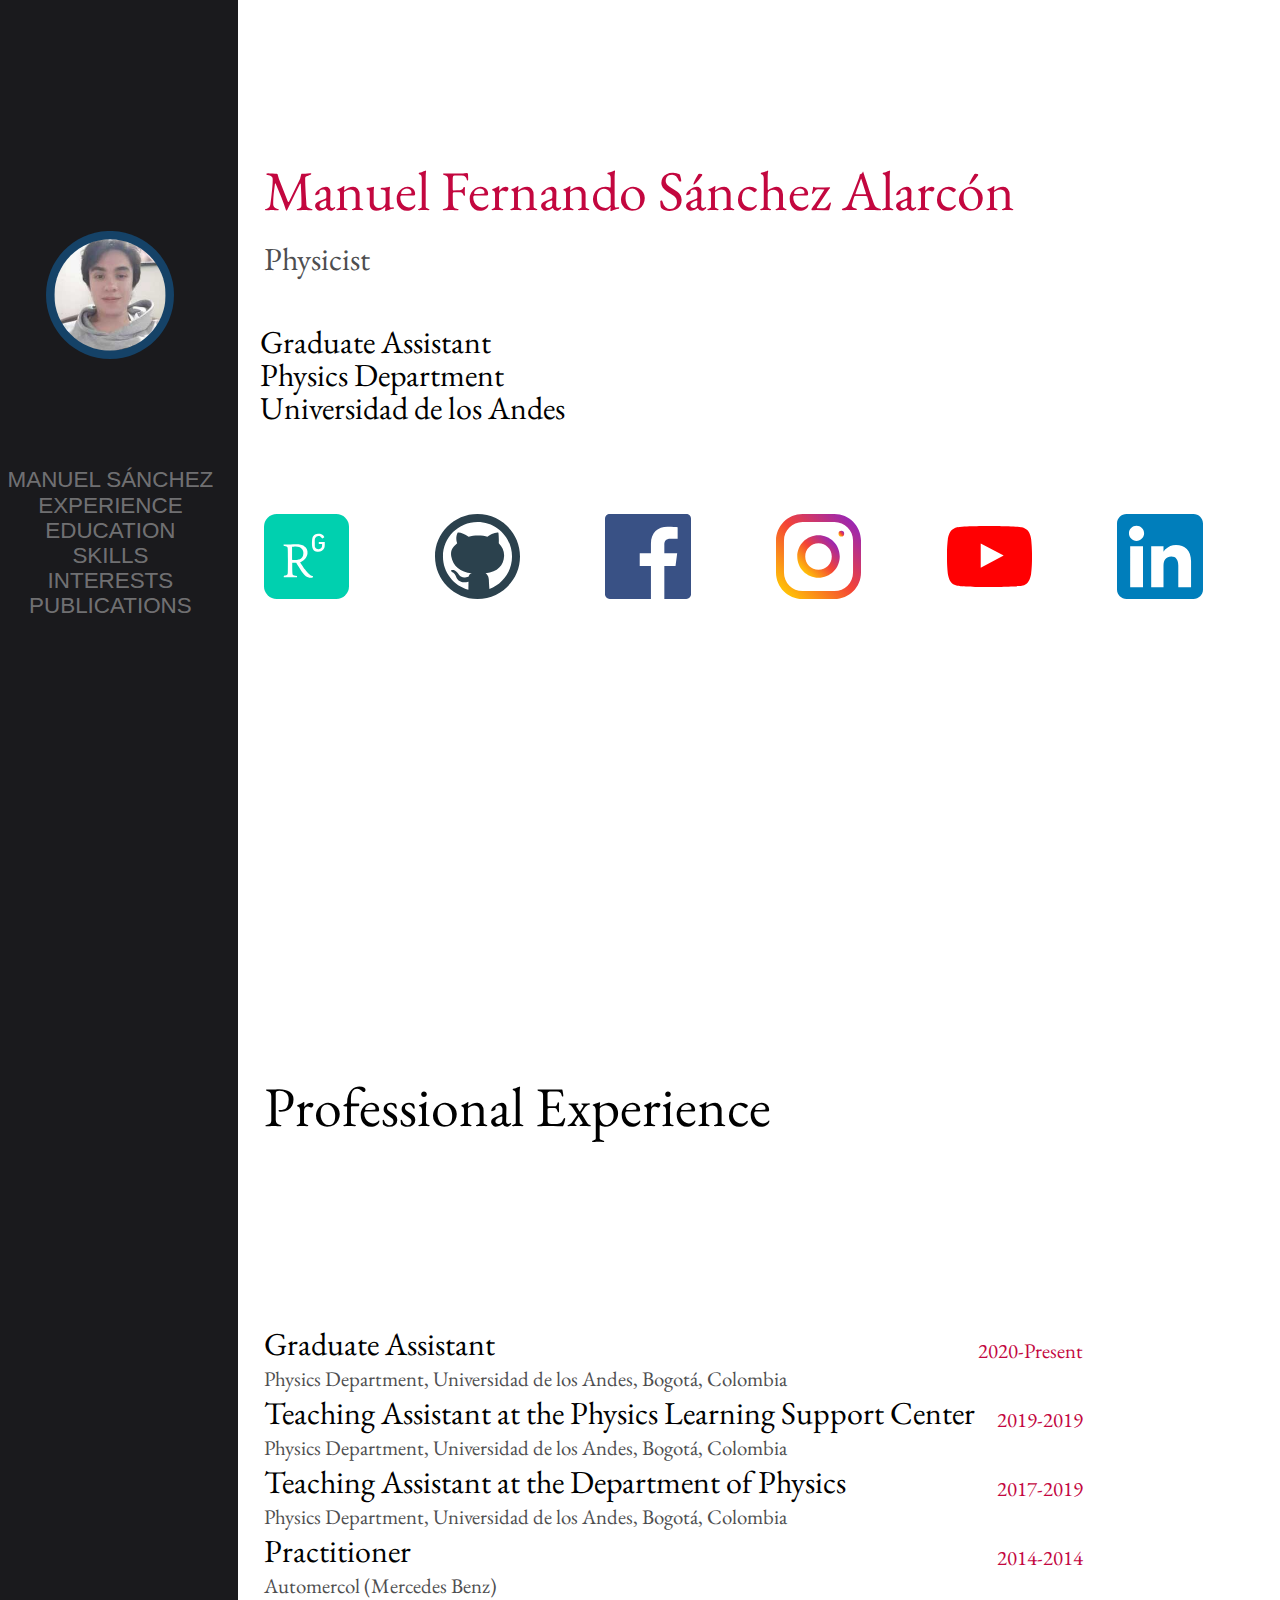
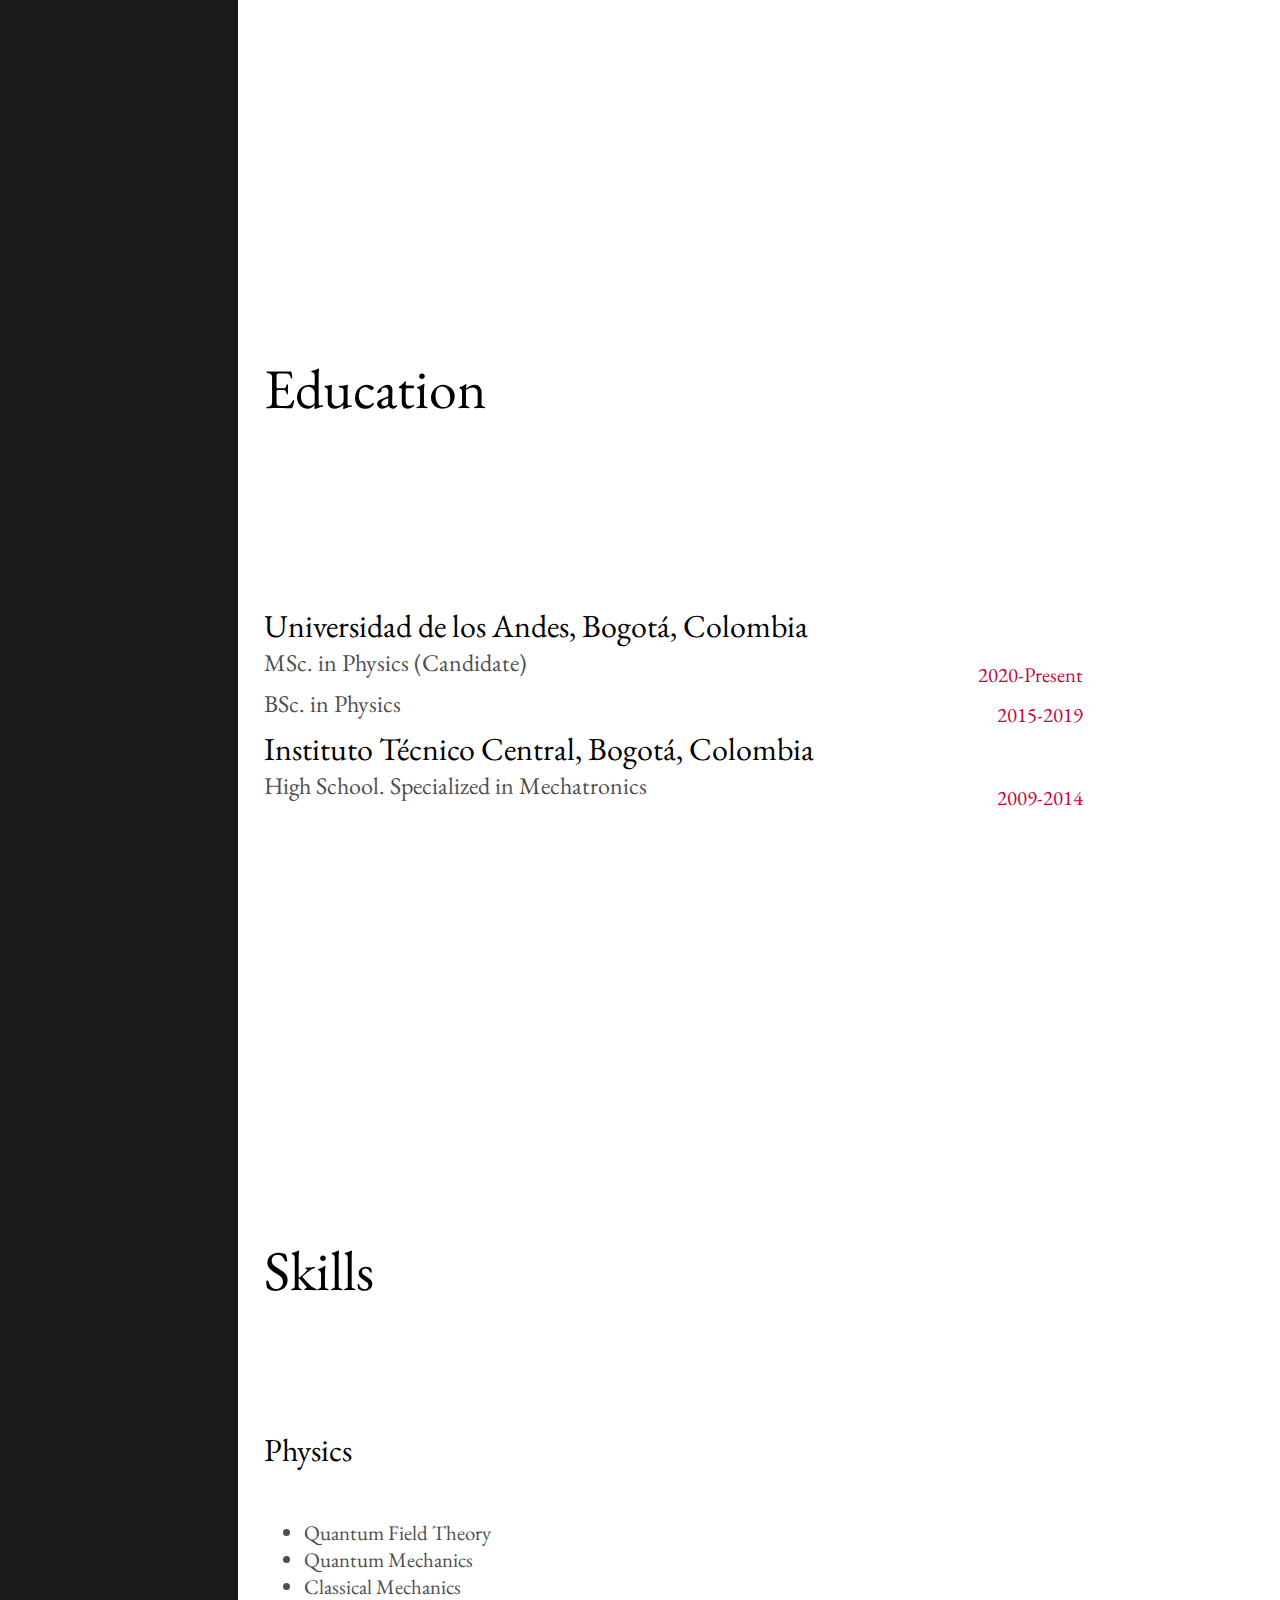
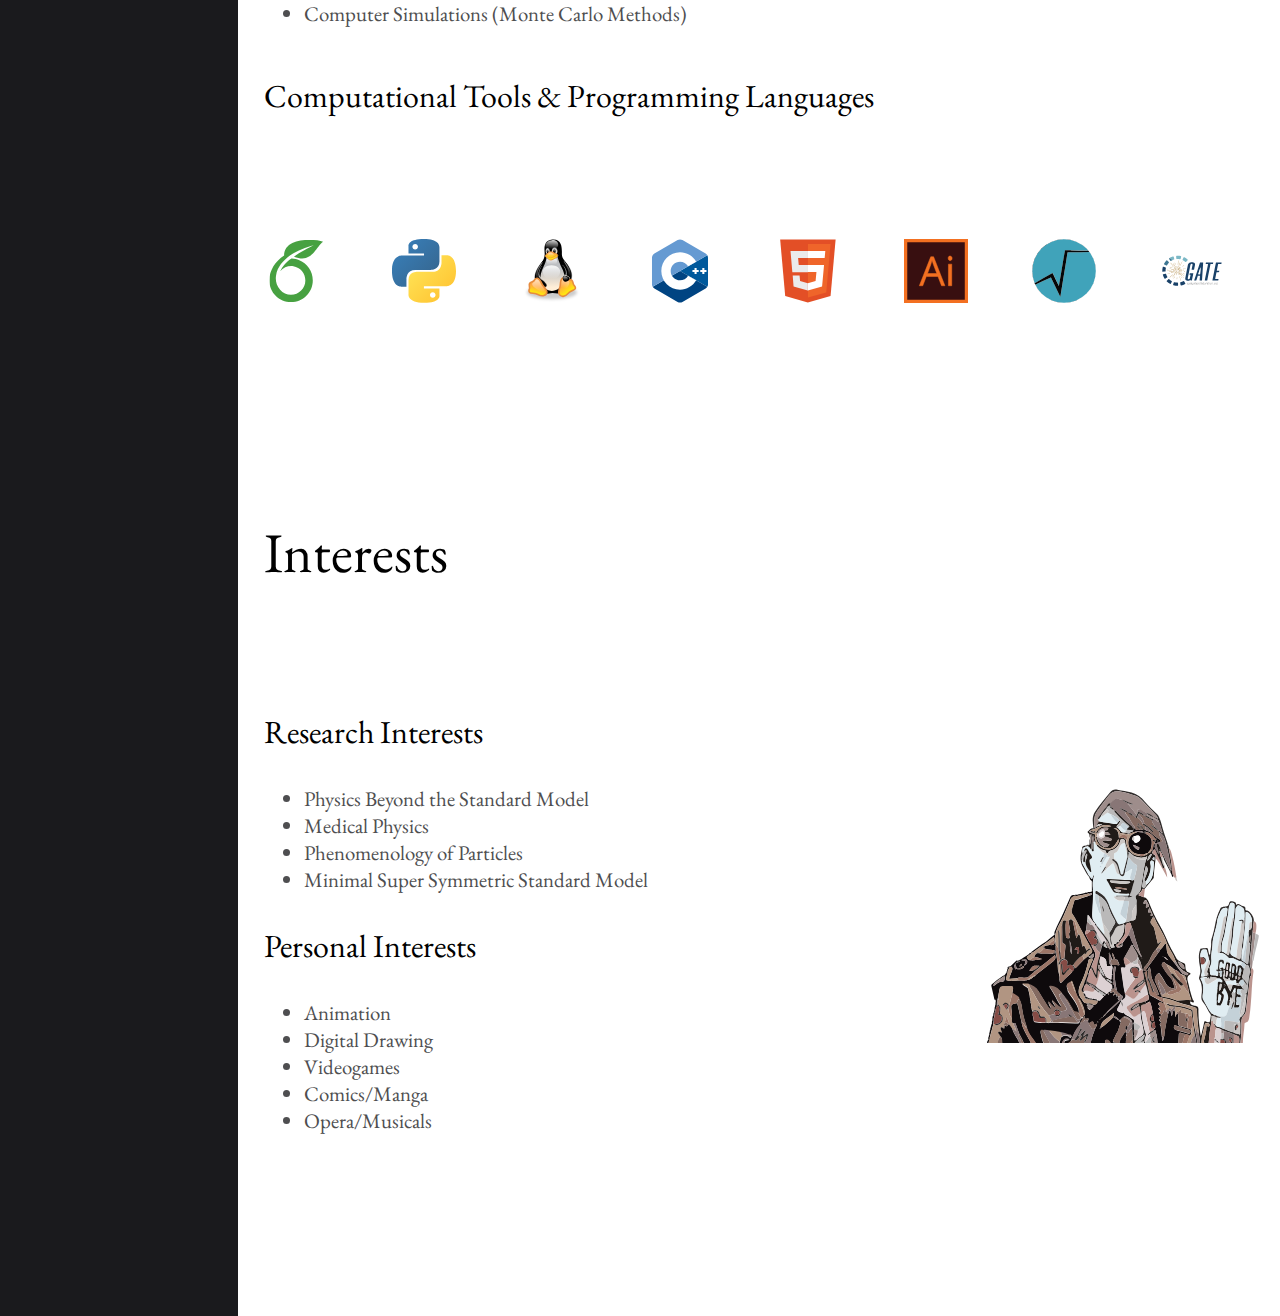
==== index.html @ a9678342 "Add files via upload" ====
<!doctype html>
<html>
<head>
<meta charset="utf-8">
<title>Manuel Sánchez</title>
<link href="Styles2.css" rel="stylesheet" type="text/css">
<link rel="preconnect" href="https://fonts.gstatic.com">
<link href="https://fonts.googleapis.com/css2?family=EB+Garamond:wght@700&display=swap" rel="stylesheet">
</head>

<body>
	
	<div class="Menu_lateral">
		<div class="Foto">
			<img src="Img/Foto.svg" alt="Foto">
		</div>
		<div class="Opciones_Menu">
			<a href="#manuel" class="Menu">MANUEL SÁNCHEZ</a>
			<a href="#experiencia" class="Menu">EXPERIENCE</a>
			<a href="#educacion" class="Menu">EDUCATION</a>
			<a href="#skills" class="Menu">SKILLS</a>
			<a href="#intereses" class="Menu">INTERESTS</a>
			<a href="" class="Menu">PUBLICATIONS</a>
		</div>	
	</div>
	
	<div class="Contenido posicion">
		
		<div id="manuel" class="altura">
			
			<div class="Yo">
				<p id="nombre">Manuel Fernando Sánchez Alarcón</p>
				<p id="ocupacion">Physicist</p>
				<p class="Ocupacion2">Graduate Assistant</p>
				<p class="Ocupacion2">Physics Department</p>
				<p class="Ocupacion2">Universidad de los Andes</p>
			</div>
		
			<div class="Iconos">
				<a href="https://www.researchgate.net/profile/Manuel_Fernando3"><img src="Img/researchgate.svg" alt="Icono" class="Icono"></a>
				<a href="https://github.com/Spoksonat"><img src="Img/github.svg" alt="Icono" class="Icono"></a>
				<a href="https://www.facebook.com/manuelfer.san/"><img src="Img/facebook.svg" alt="Icono" class="Icono"></a>
				<a href="https://www.instagram.com/manuelfsanchez97/"><img src="Img/instagram.svg" alt="Icono" class="Icono"></a>
				<a href="https://www.youtube.com/channel/UC-FVgMmWITY4nm9pUMOX6PQ"><img src="Img/youtube.svg" alt="Icono" class="Icono"></a>
				<a href="https://www.linkedin.com/in/manuel-fernando-sanchez-alarcon/"><img src="Img/linkedin.svg" alt="Icono" class="Icono"></a>
			</div>
		</div>
		
		<div id="experiencia" class="altura">
			<a class="Titulo">Professional Experience</a>
			
			<div class="Experiencia">
				<a class="Texto">Graduate Assistant</a>
				<a class="Fechas Rojo">2020-Present</a>
			</div>
			<a class="Texto2 Gris">Physics Department, Universidad de los Andes, Bogotá, Colombia</a>
			
			<div class="Experiencia">
				<a class="Texto">Teaching Assistant at the Physics Learning Support Center</a>
				<a class="Fechas Rojo">2019-2019</a>
			</div>
			<a class="Texto2 Gris">Physics Department, Universidad de los Andes, Bogotá, Colombia</a>
			
			<div class="Experiencia">
				<a class="Texto">Teaching Assistant at the Department of Physics</a>
				<a class="Fechas Rojo">2017-2019</a>
			</div>
			<a class="Texto2 Gris">Physics Department, Universidad de los Andes, Bogotá, Colombia</a>
			
			<div class="Experiencia">
				<a class="Texto">Practitioner</a>
				<a class="Fechas Rojo">2014-2014</a>
			</div>
			<a class="Texto2 Gris">Automercol (Mercedes Benz)</a>
		</div>
		
		<div id="educacion" class="altura">
			<a class="Titulo">Education</a>
			
			<a class="Texto">Universidad de los Andes, Bogotá, Colombia</a>
			<div class="Experiencia">
				<a class="Texto3 Gris">MSc. in Physics (Candidate)</a>
				<a class="Fechas Rojo">2020-Present</a>
			</div>
			<div class="Experiencia">
				<a class="Texto3 Gris">BSc. in Physics</a>
				<a class="Fechas Rojo">2015-2019</a>
			</div>
			<a class="Texto">Instituto Técnico Central, Bogotá, Colombia</a>
			<div class="Experiencia">
				<a class="Texto3 Gris">High School. Specialized in Mechatronics</a>
				<a class="Fechas Rojo">2009-2014</a>
			</div>
		</div>
		
		<div id="skills" class="altura">
			<a class="Titulo2">Skills</a>
			
			<p class="Texto">Physics</p>
			<ul>
				<li class="Texto2 Gris"> Quantum Field Theory</li>
				<li class="Texto2 Gris"> Quantum Mechanics</li>
				<li class="Texto2 Gris"> Classical Mechanics</li>
				<li class="Texto2 Gris"> Computer Simulations (Monte Carlo Methods)</li>
			</ul>
			
			<p class="Texto">Computational Tools & Programming Languages</p>
			
			<div class="Iconos">
				<a href="https://www.overleaf.com/"><img src="Img/overleaf.svg" alt="Icono" class="Icono2" style="margin-right: auto;"></a>
				<a href="https://www.python.org/"><img src="Img/python.svg" alt="Icono" class="Icono2"></a>
				<a href="https://www.linux.org/"><img src="Img/linux.svg" alt="Icono" class="Icono2"></a>
				<a href="https://isocpp.org/"><img src="Img/Cpp.svg" alt="Icono" class="Icono2"></a>
				<a href="https://www.w3schools.com/howto/howto_website.asp"><img src="Img/html.svg" alt="Icono" class="Icono2"></a>
				<a href="https://www.adobe.com/la/products/illustrator.html"><img src="Img/Ai.svg" alt="Icono" class="Icono2"></a>
				<a href="https://root.cern/"><img src="Img/root.svg" alt="Icono" class="Icono2"></a>
				<a href="https://opengate.readthedocs.io/en/latest/index.html"><img src="Img/gate.svg" alt="Icono" class="Icono2"></a>
			</div>
		</div>
		
		<div id="intereses" class="altura">
			
			<p class="Titulo2">Interests</p>
			
			<div id="intereses2">
			
				<div id="intereses4">
					<p class="Texto">Research Interests</p>
					<ul>
						<li class="Texto2 Gris"> Physics Beyond the Standard Model</li>
						<li class="Texto2 Gris"> Medical Physics</li>
						<li class="Texto2 Gris"> Phenomenology of Particles</li>
						<li class="Texto2 Gris"> Minimal Super Symmetric Standard Model</li>
					</ul>
			
					<p class="Texto">Personal Interests</p>
					<ul>
						<li class="Texto2 Gris"> Animation</li>
						<li class="Texto2 Gris"> Digital Drawing</li>
						<li class="Texto2 Gris"> Videogames</li>
						<li class="Texto2 Gris"> Comics/Manga</li>
						<li class="Texto2 Gris"> Opera/Musicals</li>
					</ul>
				</div>
				
				<div id="intereses3">
				<img src="Img/klaus.svg" alt="Foto">
			</div>
				
			</div>
			
			
			
		</div>
		
		
	</div>
	
	
</body>
</html>
---- Styles2.css ----
@charset "utf-8";

body{
    width: 100%;
    /*height: 100vh;*/
    display: flex;
    flex-direction: row;
    justify-content: space-between;
    align-items: center;
    overflow-x: hidden;
}

.altura{
	height: 100%;
}


.Menu_lateral{
	position: fixed;
	width: 20%;
	/*height: 110vh;*/
	margin-top: -4%;
	margin-left: -2%;
	padding-top: 300vh;
	padding-bottom: 300vh;
	display: flex;
	flex-direction: column;
	align-items: center;
	justify-content: center;
	background-color:#1A1A1D;
}

.Opciones_Menu{
	width: 100%;
	display: flex;
	flex-direction: column;
	align-items: center;
	justify-content: center;
	flex-flow: column-reverse; /*Invierte el orden de los elementos dentro de un contenedor*/
}

.Menu{
	color: rgba(255,255,255,0.40);
	font-family: "Gill Sans", "Gill Sans MT", "Myriad Pro", "DejaVu Sans Condensed", Helvetica, Arial, sans-serif;
	font-size: 140%;
	margin-top: -10%;
	margin-bottom: -10%;
	text-decoration: none;
}
.Menu:hover{
	color: rgba(255,255,255,1.00);
}

.Foto{
	width: 50%;
	margin-bottom: 20vh;
	margin-top: -410vh;
}

.Contenido{
	width: 80%;
	height: 500vh;
	display: flex;
	flex-direction: column;
	align-items: center;
	justify-content: center;
	margin-left: auto; /*Hace que el contenido se vaya todo a la derecha*/
}

.Yo{
	width: 100%;
	display:flex;
	flex-direction: column;
	align-items: start;
	justify-content: center;
	font-family: 'EB Garamond', serif;
}

#nombre{
	font-size: 350%;
	color: #C3073F;
}

#ocupacion{
	font-size: 200%;
	color: #4E4E50;
	margin-top:-5vh;
	margin-bottom: 5vh;
}

.Ocupacion2{
	font-size: 200%;
	margin: -0.5vh;
}

.Iconos{
	width: 100%;
	display: flex;
	flex-direction: row;
	align-items: center;
	justify-content: space-around;
	margin-top: 10vh;
}

.Icono{
	width: 50%;
}

.Icono:hover{
	transform: scale(1.1);
}

#manuel{
	width: 100%;
	margin-top: 10vh;
	display: flex;
	flex-direction: column;
	align-items: start;
}

#experiencia{
	width: 100%;
	display: flex;
	flex-direction: column;
	align-items: start;
	font-family: 'EB Garamond', serif;
}

.Titulo{
	font-size: 350%;
	color: #000000;
	margin-top: 10vh;
	margin-bottom:20vh;
}

.Titulo2{
	font-size: 350%;
	color: #000000;
	margin-top: 10vh;
	margin-bottom:10vh;
}

.Experiencia{
	width: 80%;
	display: flex;
	flex-direction: row;
	align-content: center;
	justify-content: space-between;
}

.Texto{
	font-size: 200%;
}

.Fechas{
	font-size: 130%;
	margin-top: 1.5vh;
}

.Texto2{
	font-size: 130%;
}

.Texto3{
	font-size: 150%;
}

.Gris{
	color: #4E4E50;
}

.Rojo{
	color: #C3073F;
}

#educacion{
	width: 100%;
	display: flex;
	flex-direction: column;
	align-items: start;
	font-family: 'EB Garamond', serif;
}

#skills{
	width: 100%;
	display: flex;
	flex-direction: column;
	align-items: start;
	font-family: 'EB Garamond', serif;
}

.Icono2{
	width: 50%;
}

.Icono2:hover{
	transform: scale(1.1);
}

#intereses{
	width: 100%;
	display: flex;
	flex-direction: column;
	align-items: start;
	justify-content: flex-start;
	font-family: 'EB Garamond', serif;
}

#intereses2{
	width: 100%;
	display: flex;
	flex-direction: row;
	align-items: center;
	justify-content: space-between;
	font-family: 'EB Garamond', serif;
}

#intereses3{
	width: 45%;
	display: flex;
	flex-direction: column;
	align-items: center;
	justify-content: center;
}

#intereses4{
	width: 100%;
}
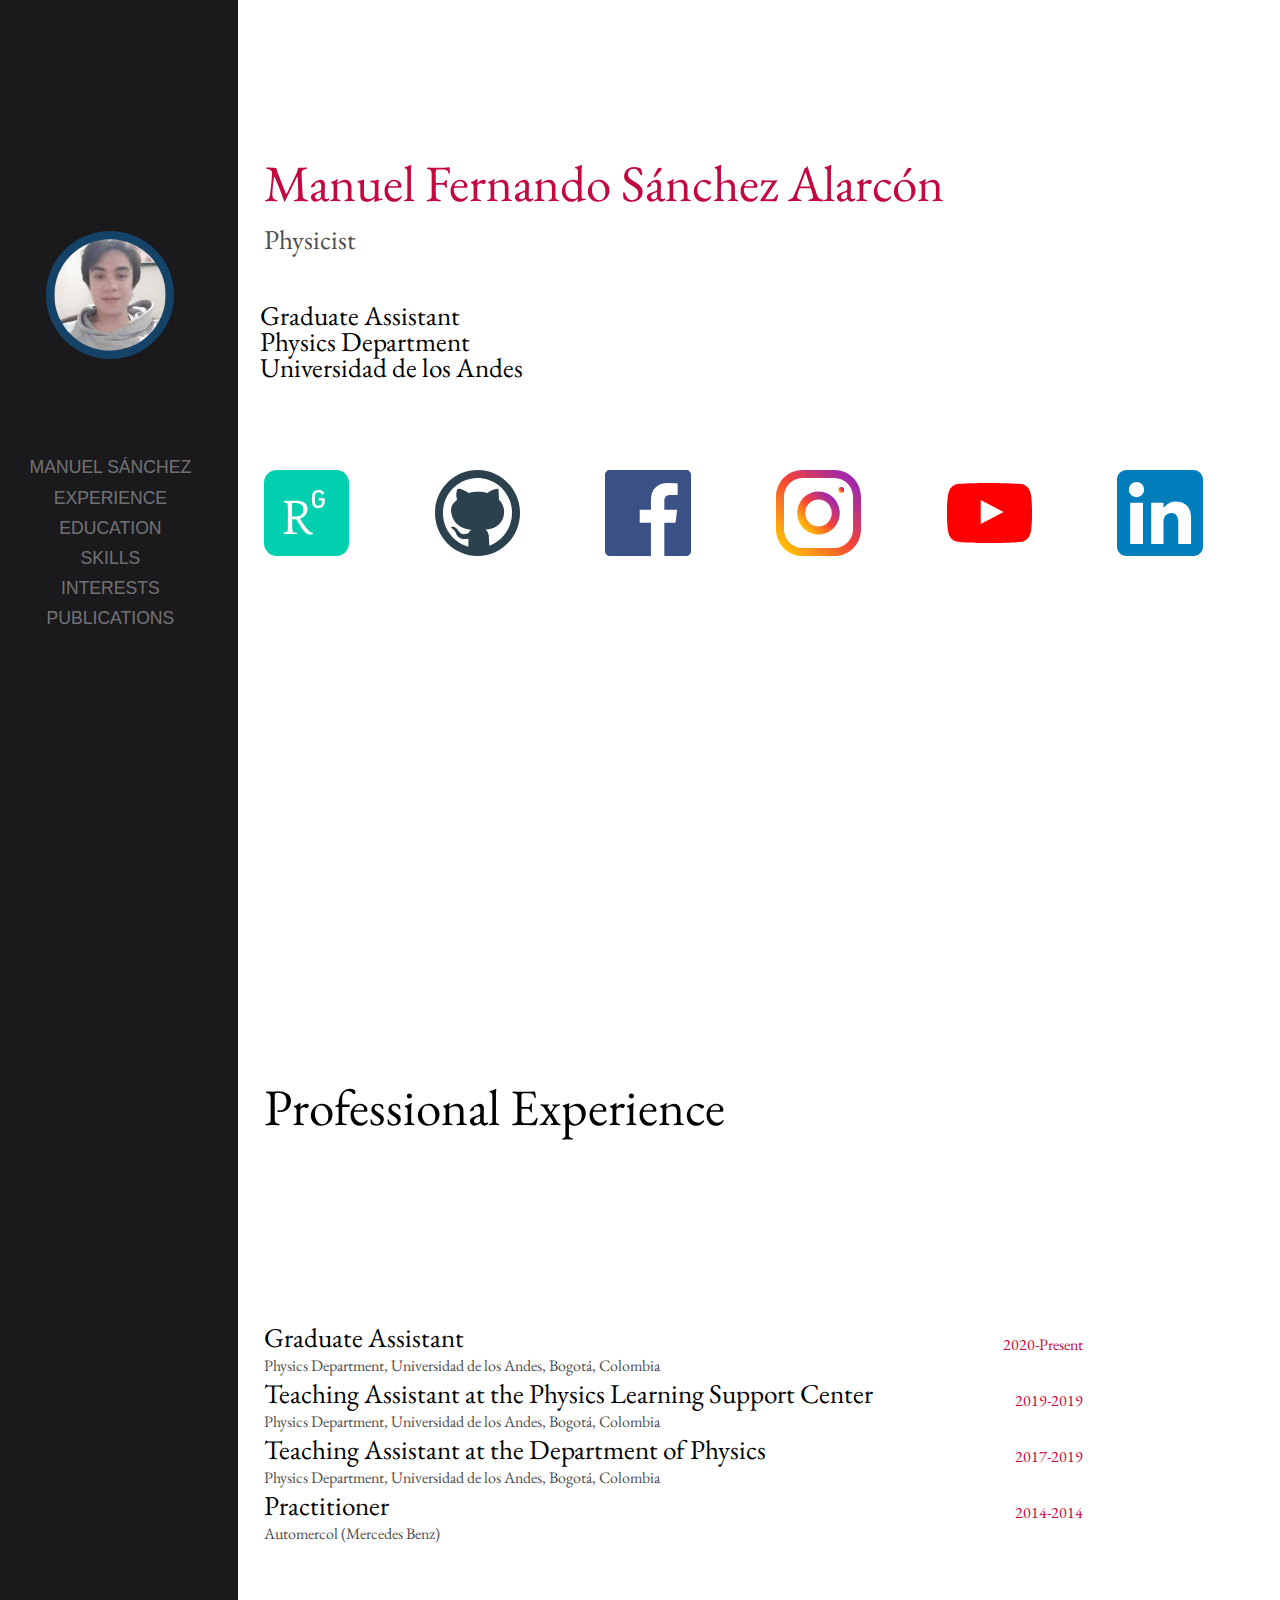
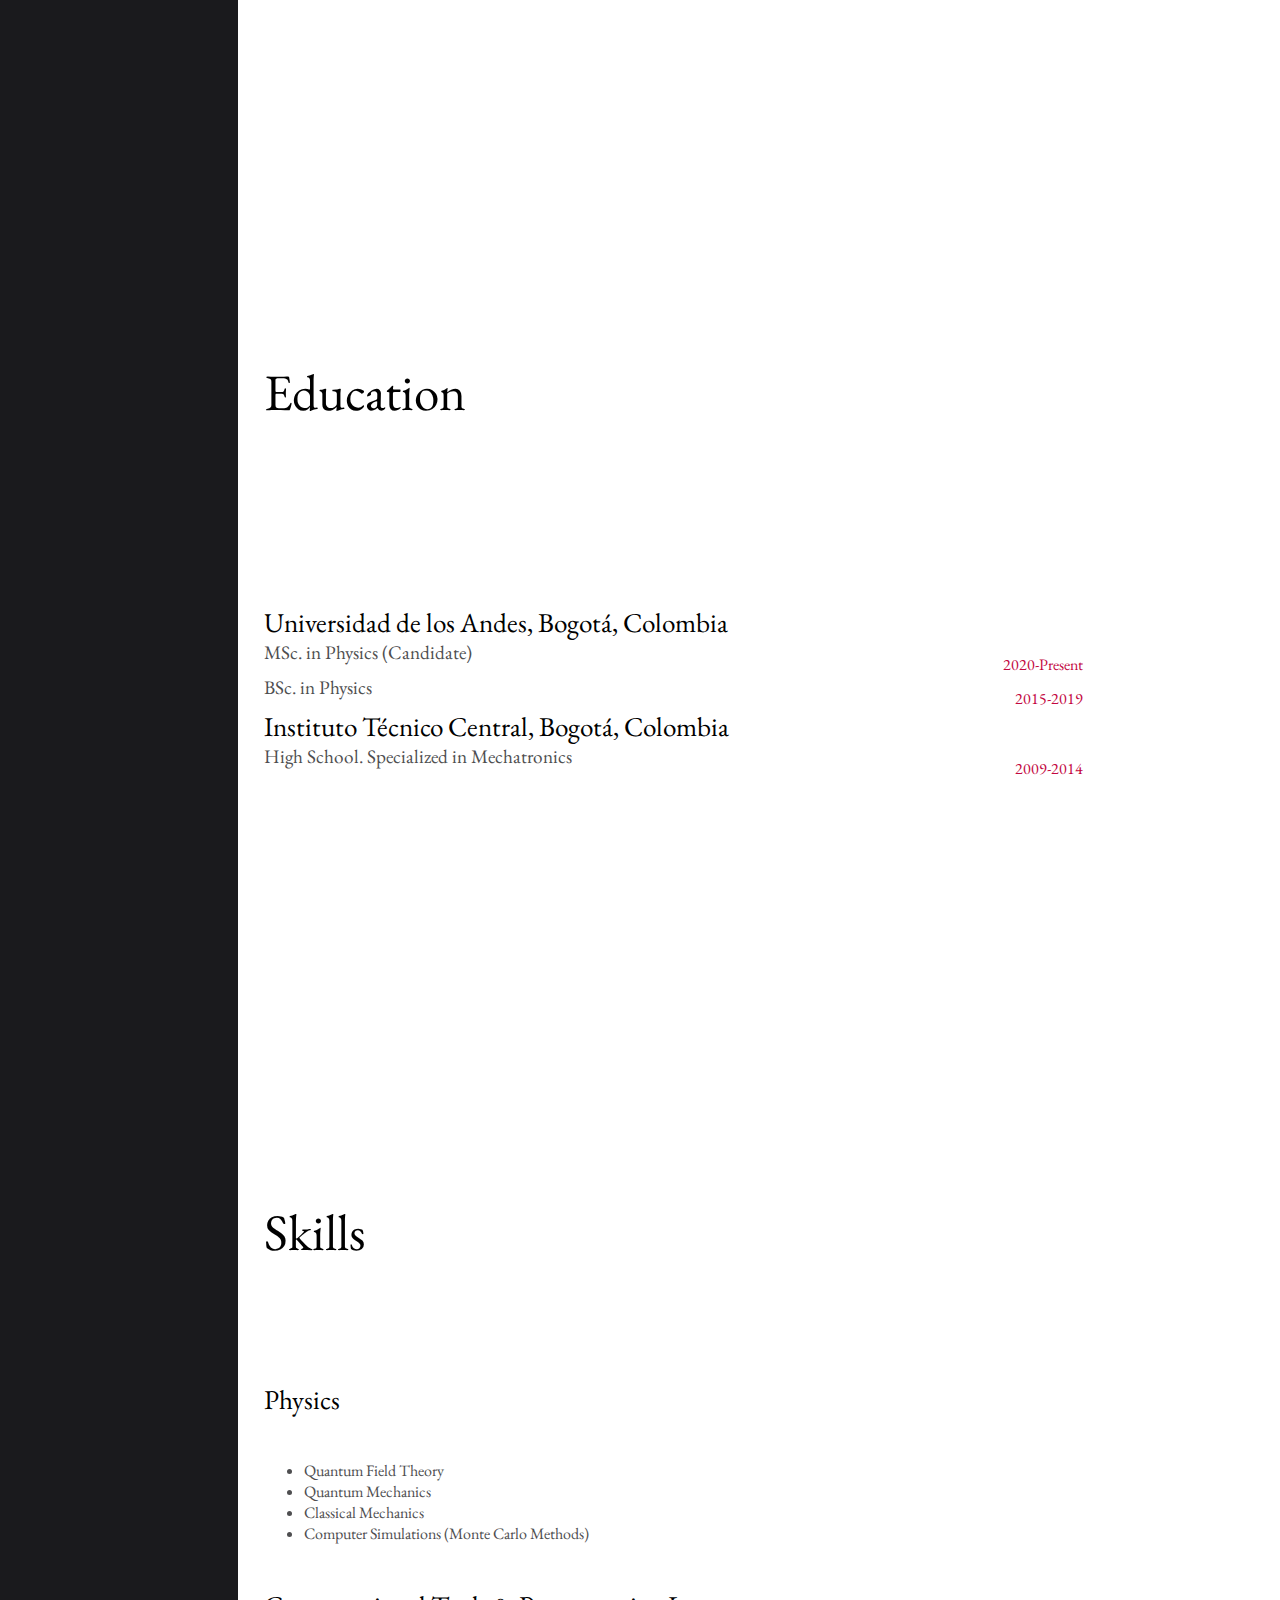
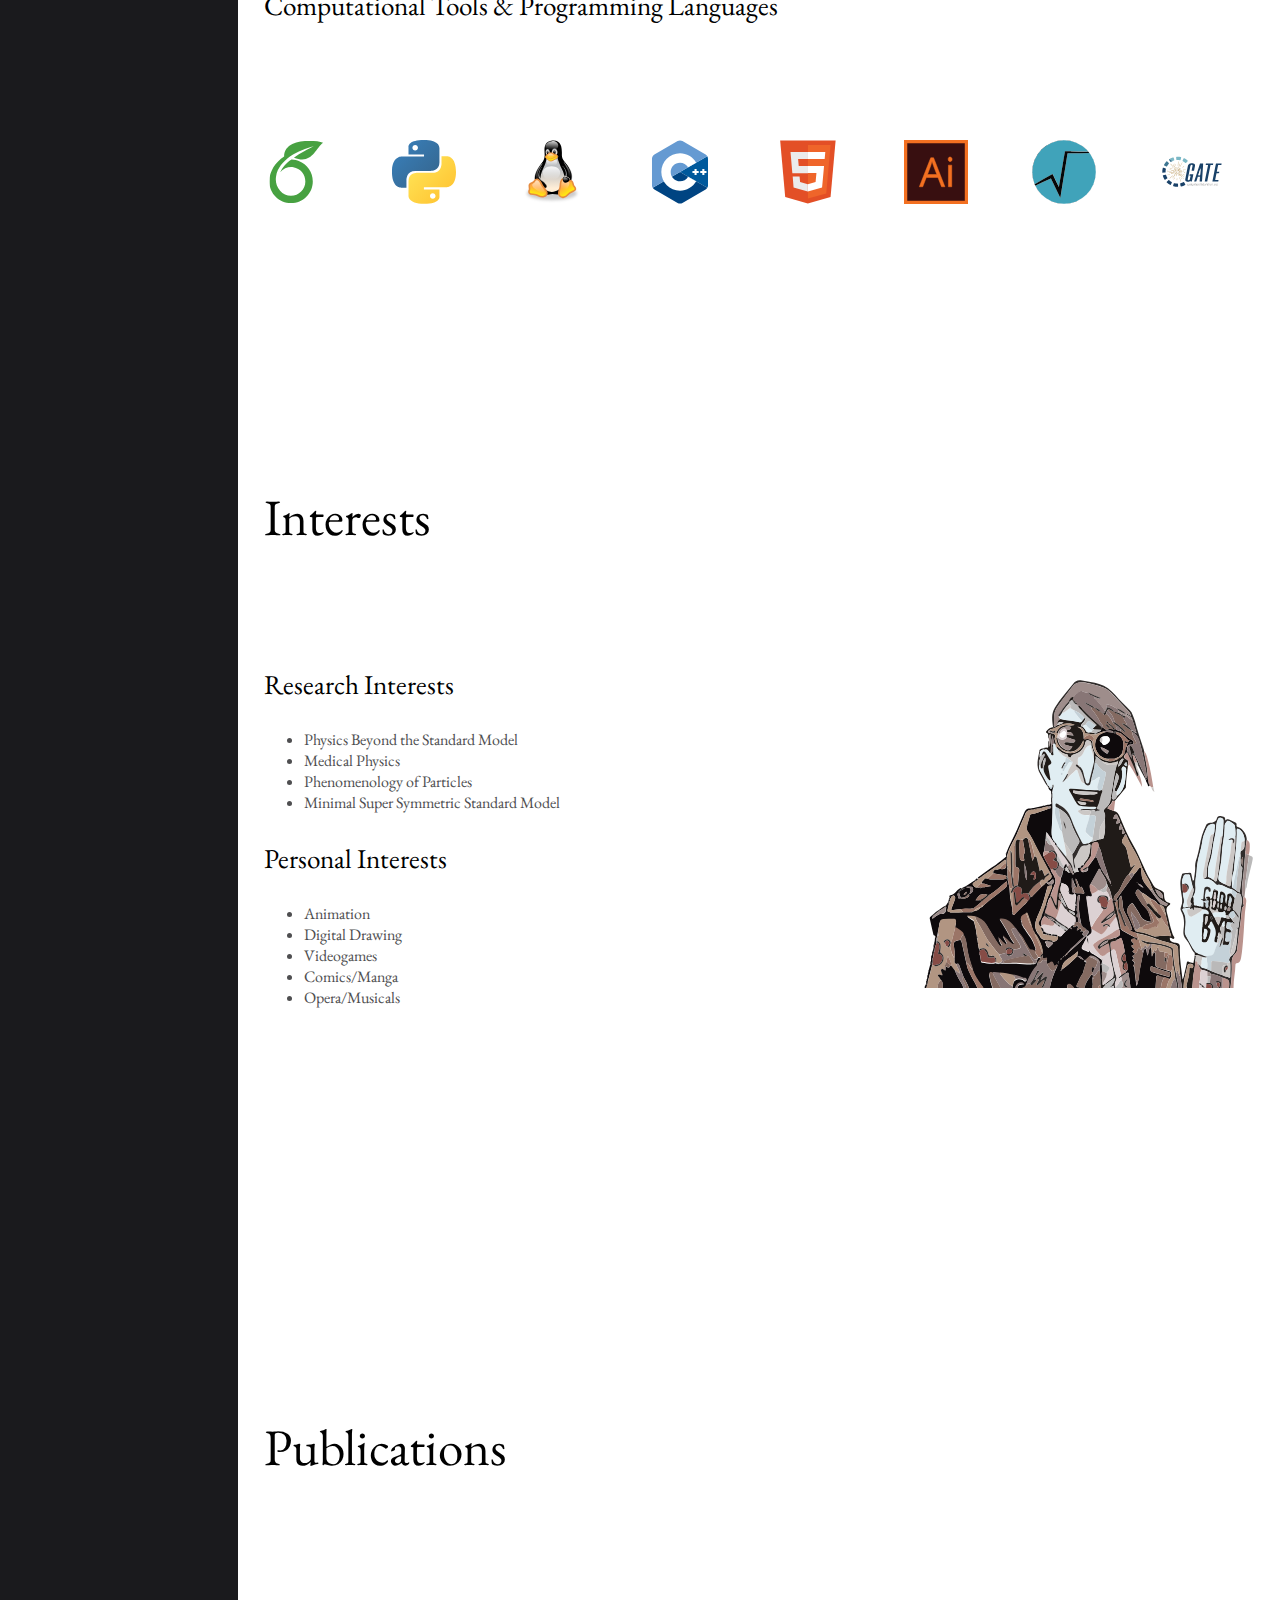
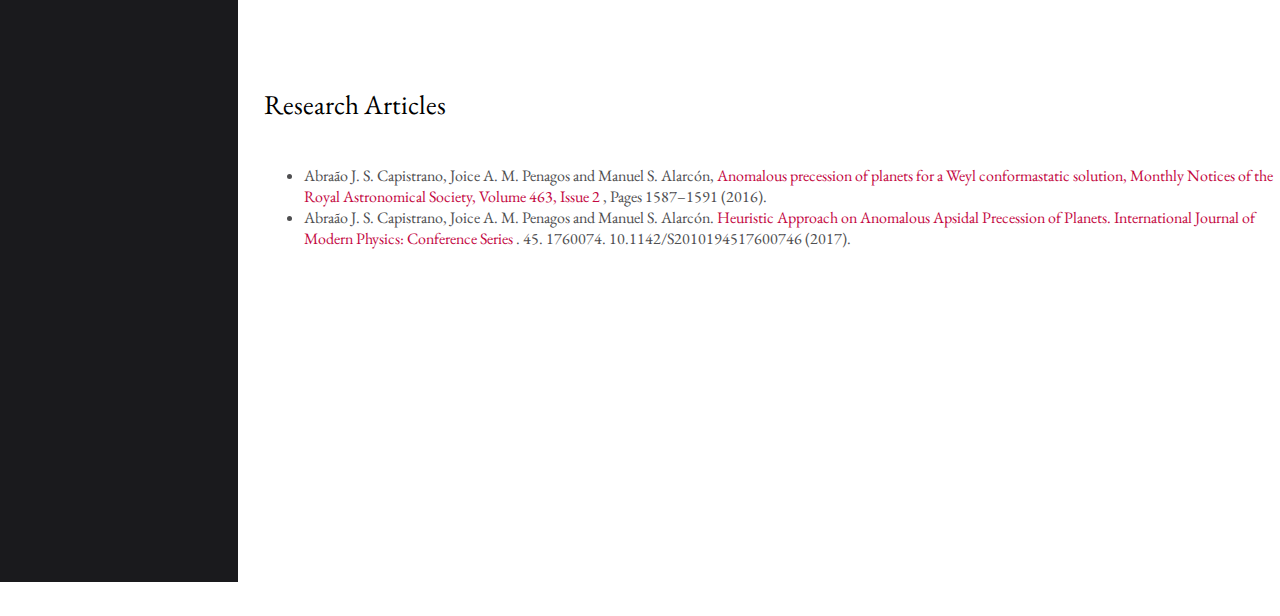
==== commit 3535b4fd: "Add files via upload" ====
--- a/index.html
+++ b/index.html
@@ -20,11 +20,11 @@
 			<a href="#educacion" class="Menu">EDUCATION</a>
 			<a href="#skills" class="Menu">SKILLS</a>
 			<a href="#intereses" class="Menu">INTERESTS</a>
-			<a href="" class="Menu">PUBLICATIONS</a>
+			<a href="#publicaciones" class="Menu">PUBLICATIONS</a>
 		</div>	
 	</div>
 	
-	<div class="Contenido posicion">
+	<div class="Contenido">
 		
 		<div id="manuel" class="altura">
 			
@@ -144,15 +144,19 @@
 				</div>
 				
 				<div id="intereses3">
-				<img src="Img/klaus.svg" alt="Foto">
+					<img src="Img/klaus.svg" alt="Foto">
+				</div>	
 			</div>
-				
-			</div>
-			
-			
-			
 		</div>
 		
+		<div id="publicaciones" class="altura">
+			<p class="Titulo">Publications</p>
+			<p class="Texto">Research Articles</p>
+			<ul>
+				<li class="Texto2 Gris"> Abraão J. S. Capistrano, Joice A. M. Penagos and Manuel S. Alarcón, <a href="https://academic.oup.com/mnras/article/463/2/1587/2892133" class="Rojo links">Anomalous precession of planets for a Weyl conformastatic solution, Monthly Notices of the Royal Astronomical Society, Volume 463, Issue 2 </a>, Pages 1587–1591 (2016).</li>
+				<li class="Texto2 Gris">Abraão J. S. Capistrano, Joice A. M. Penagos and Manuel S. Alarcón. <a href="https://www.worldscientific.com/doi/abs/10.1142/S2010194517600746" class="Rojo links">Heuristic Approach on Anomalous Apsidal Precession of Planets. International Journal of Modern Physics: Conference Series </a>. 45. 1760074. 10.1142/S2010194517600746 (2017). </li>
+			</ul>
+		</div>
 		
 	</div>
 	
--- a/Styles2.css
+++ b/Styles2.css
@@ -54,12 +54,12 @@
 .Foto{
 	width: 50%;
 	margin-bottom: 20vh;
-	margin-top: -410vh;
+	margin-top: -510vh;
 }
 
 .Contenido{
 	width: 80%;
-	height: 500vh;
+	height: 600vh;
 	display: flex;
 	flex-direction: column;
 	align-items: center;
@@ -136,7 +136,7 @@
 .Titulo2{
 	font-size: 350%;
 	color: #000000;
-	margin-top: 10vh;
+	margin-top: 5vh;
 	margin-bottom:10vh;
 }
 
@@ -216,7 +216,7 @@
 }
 
 #intereses3{
-	width: 45%;
+	width: 60%;
 	display: flex;
 	flex-direction: column;
 	align-items: center;
@@ -225,4 +225,258 @@
 
 #intereses4{
 	width: 100%;
+}
+
+#publicaciones{
+	width: 100%;
+	display: flex;
+	flex-direction: column;
+	align-items: start;
+	font-family: 'EB Garamond', serif;
+}
+
+.links{
+	text-decoration: none;
+}
+
+@media (max-width: 1450px) {
+	.Menu{
+		font-size: 120%;
+	}
+	
+	.Titulo{
+		font-size: 330%;
+	}
+
+	.Titulo2{
+		font-size: 330%;
+	}
+	
+	.Texto{
+		font-size: 180%;
+	}
+
+	.Fechas{
+		font-size: 110%;
+	}
+
+	.Texto2{
+		font-size: 110%;
+	}
+
+	.Texto3{
+		font-size: 130%;
+	}
+	
+	#nombre{
+		font-size: 330%;
+	}
+
+	#ocupacion{
+		font-size: 180%;
+	}
+
+	.Ocupacion2{
+		font-size: 180%;
+	}
+}
+
+@media (max-width: 1280px) {
+	.Menu{
+		font-size: 110%;
+	}
+	
+	.Titulo{
+		font-size: 320%;
+	}
+
+	.Titulo2{
+		font-size: 320%;
+	}
+	
+	.Texto{
+		font-size: 170%;
+	}
+
+	.Fechas{
+		font-size: 100%;
+	}
+
+	.Texto2{
+		font-size: 100%;
+	}
+
+	.Texto3{
+		font-size: 120%;
+	}
+	
+	#nombre{
+		font-size: 320%;
+	}
+
+	#ocupacion{
+		font-size: 170%;
+	}
+
+	.Ocupacion2{
+		font-size: 170%;
+	}
+}
+
+@media (max-width: 1200px) {
+	.Menu{
+		font-size: 100%;
+	}
+	
+	.Titulo{
+		font-size: 310%;
+	}
+
+	.Titulo2{
+		font-size: 310%;
+	}
+	
+	.Texto{
+		font-size: 160%;
+	}
+
+	.Fechas{
+		font-size: 90%;
+	}
+
+	.Texto2{
+		font-size: 90%;
+	}
+
+	.Texto3{
+		font-size: 110%;
+	}
+	
+	#nombre{
+		font-size: 310%;
+	}
+
+	#ocupacion{
+		font-size: 170%;
+	}
+
+	.Ocupacion2{
+		font-size: 170%;
+	}
+}
+
+@media (max-width: 1130px) {
+	.Menu{
+		font-size: 90%;
+	}
+	
+	.Titulo{
+		font-size: 300%;
+	}
+
+	.Titulo2{
+		font-size: 300%;
+	}
+	
+	.Texto{
+		font-size: 150%;
+	}
+
+	.Fechas{
+		font-size: 80%;
+	}
+
+	.Texto2{
+		font-size: 80%;
+	}
+
+	.Texto3{
+		font-size: 100%;
+	}
+	
+	#nombre{
+		font-size: 320%;
+	}
+
+	#ocupacion{
+		font-size: 170%;
+	}
+
+	.Ocupacion2{
+		font-size: 170%;
+	}
+}
+
+@media (max-width: 1080px) {
+	body{
+    	flex-direction: column;
+	}
+	
+	.Menu_lateral{
+		position: fixed;
+		width: 100%;
+		padding-top: 5vh;
+		padding-bottom: 5vh;
+		margin-top: -2vh;
+		margin-bottom: 2vh;
+		align-content: center;
+		justify-content: center;
+	}
+	
+	.Opciones_Menu{
+		width: 100%;
+		display: flex;
+		flex-direction: row;
+		align-items: center;
+		justify-content: center;
+	}
+	
+	.Foto{
+		display: none;
+	}
+	
+	.Contenido{
+		margin: 0 auto;
+	}
+	
+	.Menu{
+		font-size: 80%;
+		margin: 0 auto;
+	}
+	
+	.Titulo{
+		font-size: 290%;
+	}
+
+	.Titulo2{
+		font-size: 290%;
+	}
+	
+	.Texto{
+		font-size: 140%;
+	}
+
+	.Fechas{
+		font-size: 70%;
+	}
+
+	.Texto2{
+		font-size: 70%;
+	}
+
+	.Texto3{
+		font-size: 90%;
+	}
+	
+	#nombre{
+		font-size: 320%;
+	}
+
+	#ocupacion{
+		font-size: 170%;
+	}
+
+	.Ocupacion2{
+		font-size: 170%;
+	}
 }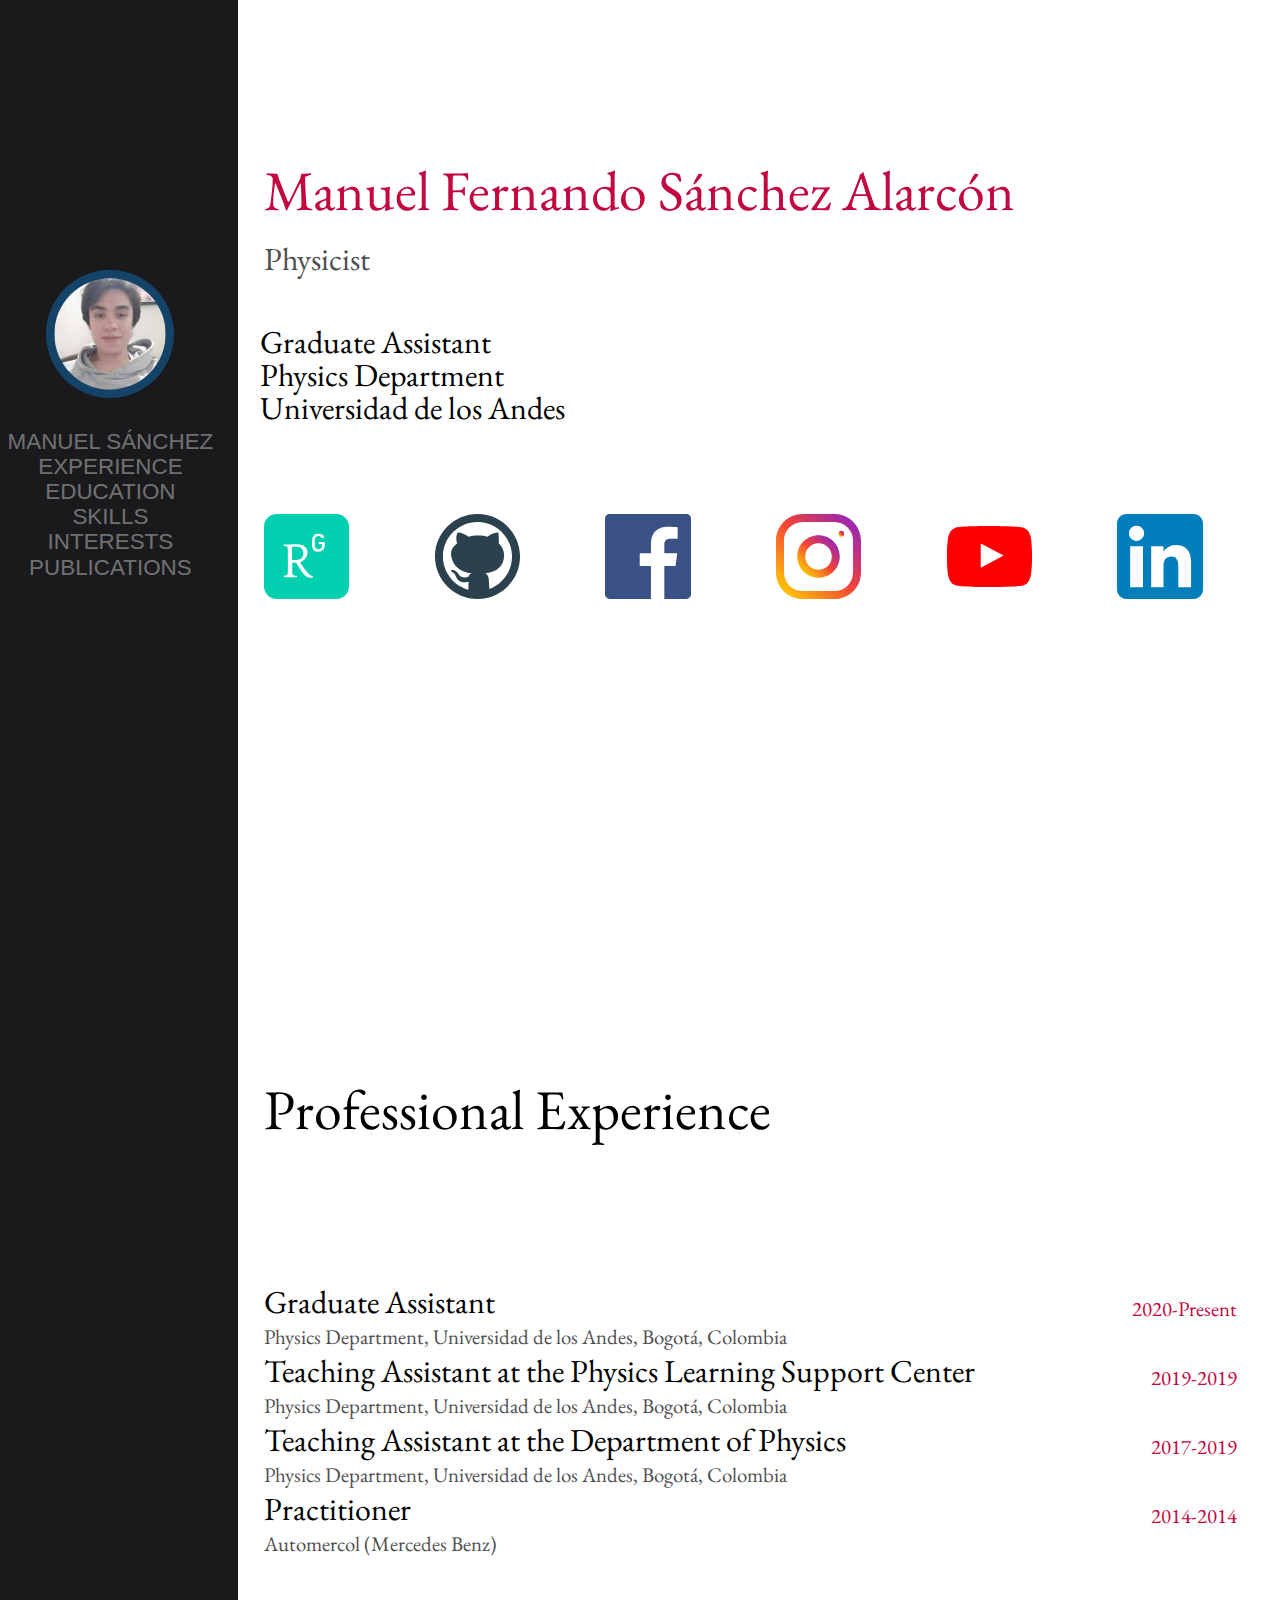
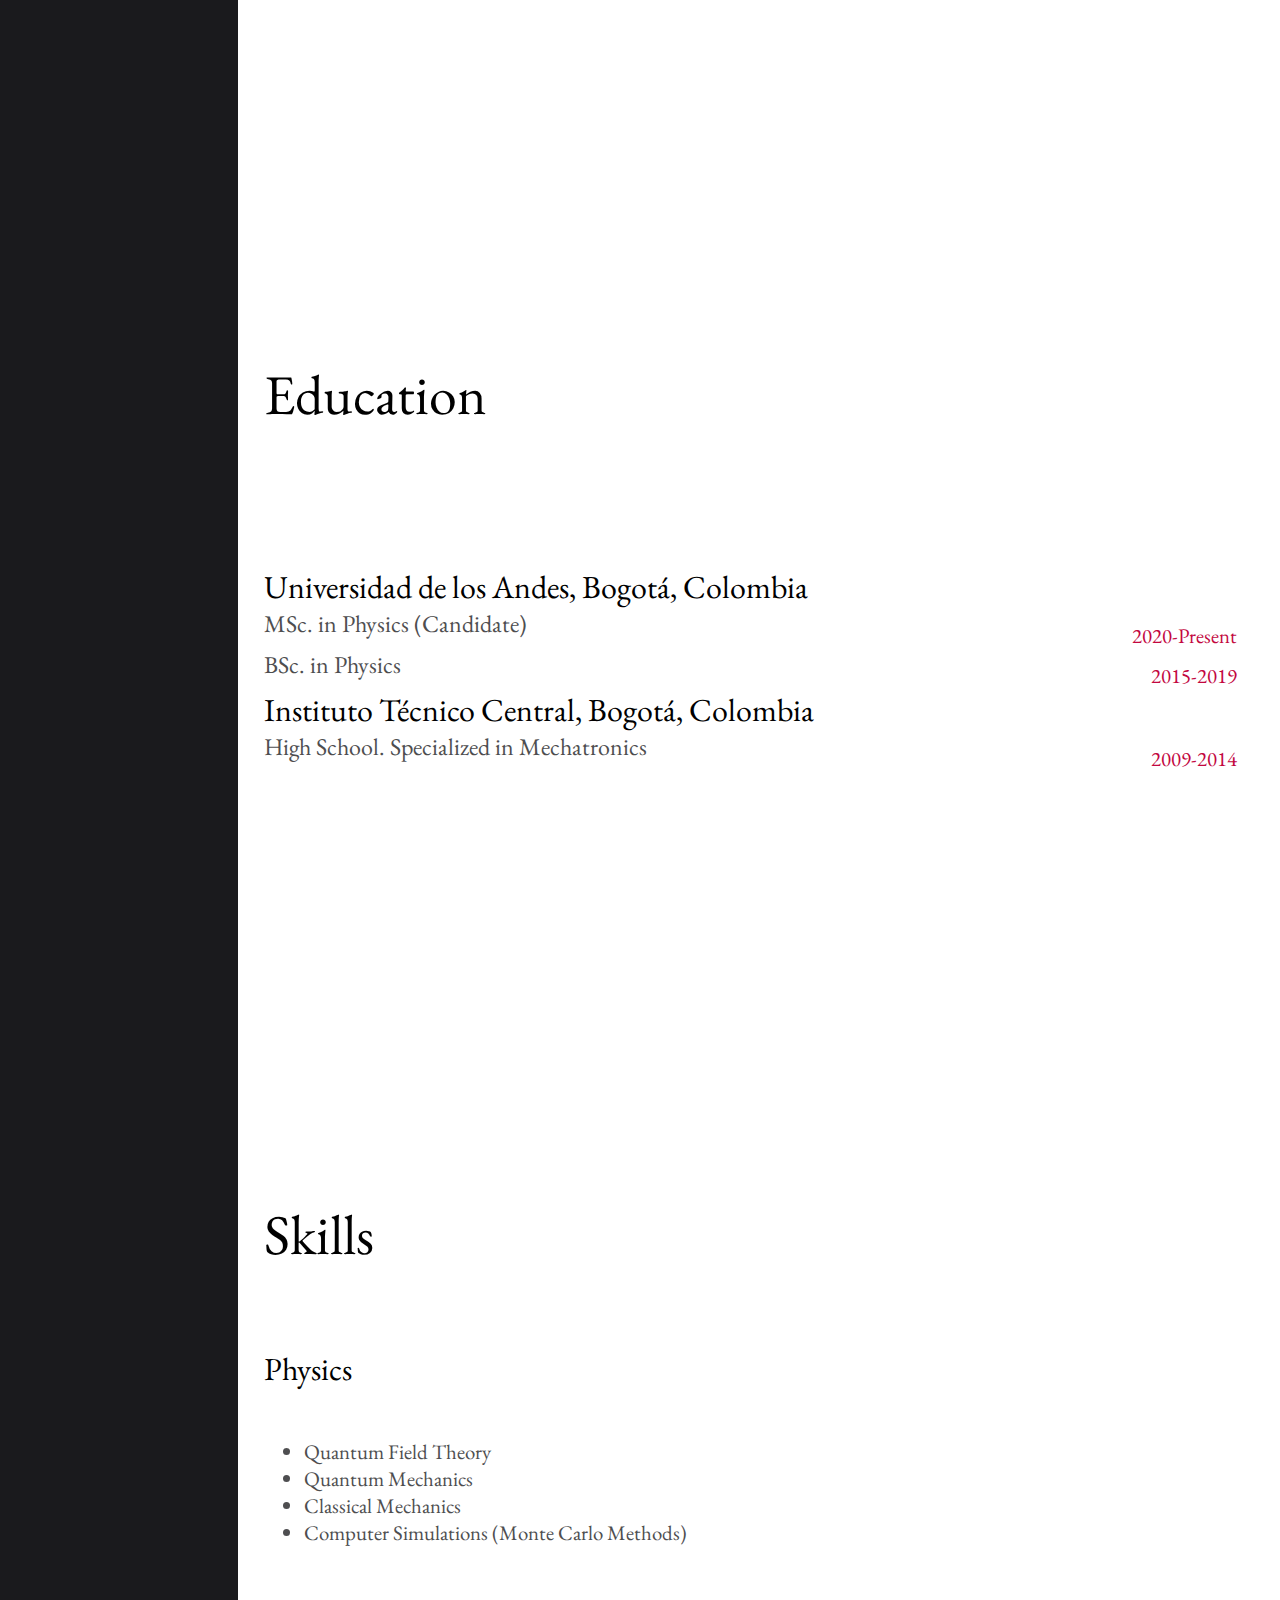
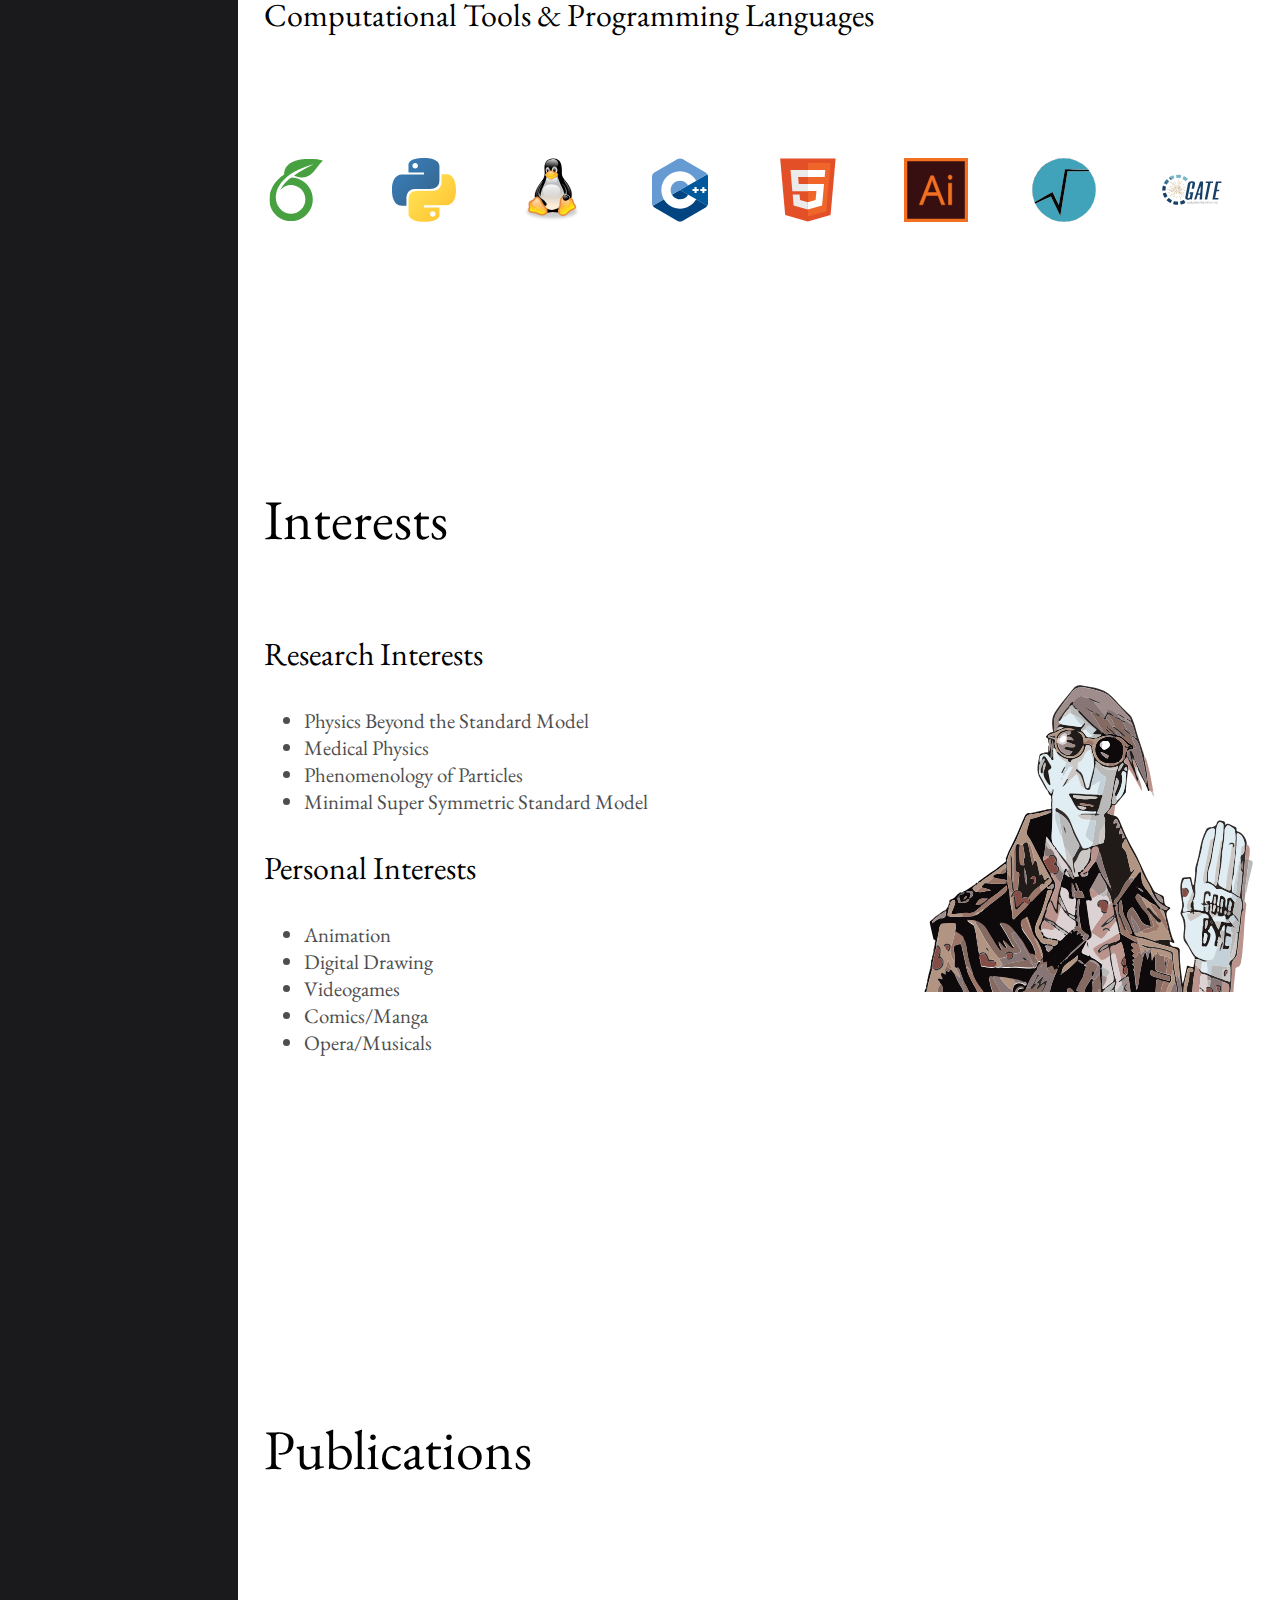
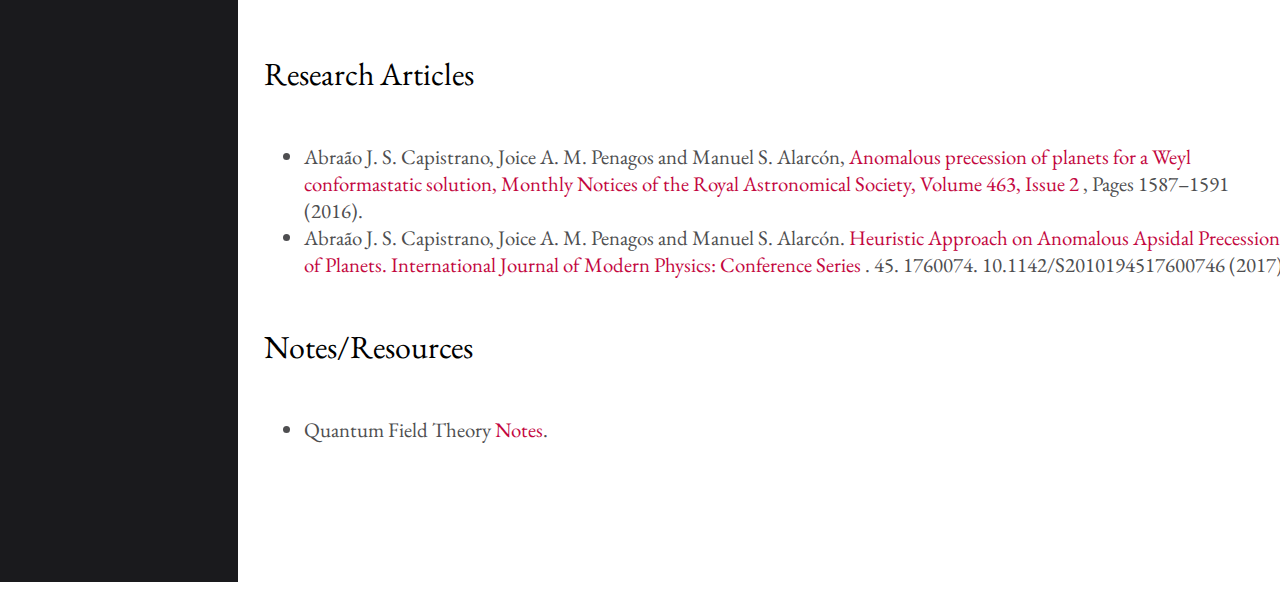
==== commit 8f4d0542: "Add files via upload" ====
--- a/index.html
+++ b/index.html
@@ -3,9 +3,10 @@
 <head>
 <meta charset="utf-8">
 <title>Manuel Sánchez</title>
-<link href="Styles2.css" rel="stylesheet" type="text/css">
-<link rel="preconnect" href="https://fonts.gstatic.com">
-<link href="https://fonts.googleapis.com/css2?family=EB+Garamond:wght@700&display=swap" rel="stylesheet">
+<link href="Styles2.css" rel="stylesheet" type="text/css"> <!-- Archivo CSS -->
+<link rel="preconnect" href="https://fonts.gstatic.com"> <!-- Fuente -->
+<link href="https://fonts.googleapis.com/css2?family=EB+Garamond:wght@700&display=swap" rel="stylesheet"> <!-- Fuente -->
+<link rel="shortcut icon" href="Img/klaus.svg"> <!-- Icono de la pestana -->
 </head>
 
 <body>
@@ -15,7 +16,7 @@
 			<img src="Img/Foto.svg" alt="Foto">
 		</div>
 		<div class="Opciones_Menu">
-			<a href="#manuel" class="Menu">MANUEL SÁNCHEZ</a>
+			<a href="#top" class="Menu">MANUEL SÁNCHEZ</a>
 			<a href="#experiencia" class="Menu">EXPERIENCE</a>
 			<a href="#educacion" class="Menu">EDUCATION</a>
 			<a href="#skills" class="Menu">SKILLS</a>
@@ -26,7 +27,7 @@
 	
 	<div class="Contenido">
 		
-		<div id="manuel" class="altura">
+		<div id="manuel" class="altura alineacion_contenido">
 			
 			<div class="Yo">
 				<p id="nombre">Manuel Fernando Sánchez Alarcón</p>
@@ -46,7 +47,7 @@
 			</div>
 		</div>
 		
-		<div id="experiencia" class="altura">
+		<div id="experiencia" class="altura alineacion_contenido">
 			<a class="Titulo">Professional Experience</a>
 			
 			<div class="Experiencia">
@@ -74,7 +75,7 @@
 			<a class="Texto2 Gris">Automercol (Mercedes Benz)</a>
 		</div>
 		
-		<div id="educacion" class="altura">
+		<div id="educacion" class="altura alineacion_contenido">
 			<a class="Titulo">Education</a>
 			
 			<a class="Texto">Universidad de los Andes, Bogotá, Colombia</a>
@@ -93,7 +94,7 @@
 			</div>
 		</div>
 		
-		<div id="skills" class="altura">
+		<div id="skills" class="altura alineacion_contenido">
 			<a class="Titulo2">Skills</a>
 			
 			<p class="Texto">Physics</p>
@@ -118,7 +119,7 @@
 			</div>
 		</div>
 		
-		<div id="intereses" class="altura">
+		<div id="intereses" class="altura alineacion_contenido">
 			
 			<p class="Titulo2">Interests</p>
 			
@@ -149,12 +150,17 @@
 			</div>
 		</div>
 		
-		<div id="publicaciones" class="altura">
+		<div id="publicaciones" class="altura alineacion_contenido">
 			<p class="Titulo">Publications</p>
 			<p class="Texto">Research Articles</p>
 			<ul>
 				<li class="Texto2 Gris"> Abraão J. S. Capistrano, Joice A. M. Penagos and Manuel S. Alarcón, <a href="https://academic.oup.com/mnras/article/463/2/1587/2892133" class="Rojo links">Anomalous precession of planets for a Weyl conformastatic solution, Monthly Notices of the Royal Astronomical Society, Volume 463, Issue 2 </a>, Pages 1587–1591 (2016).</li>
 				<li class="Texto2 Gris">Abraão J. S. Capistrano, Joice A. M. Penagos and Manuel S. Alarcón. <a href="https://www.worldscientific.com/doi/abs/10.1142/S2010194517600746" class="Rojo links">Heuristic Approach on Anomalous Apsidal Precession of Planets. International Journal of Modern Physics: Conference Series </a>. 45. 1760074. 10.1142/S2010194517600746 (2017). </li>
+			</ul>
+			
+			<p class="Texto">Notes/Resources</p>
+			<ul>
+				<li class="Texto2 Gris">Quantum Field Theory <a href="QFT.html" class="Rojo links">Notes</a>.</li>
 			</ul>
 		</div>
 		
--- a/Styles2.css
+++ b/Styles2.css
@@ -10,6 +10,10 @@
     overflow-x: hidden;
 }
 
+.alineacion_contenido{
+	align-items: start;
+}
+
 .altura{
 	height: 100%;
 }
@@ -53,7 +57,7 @@
 
 .Foto{
 	width: 50%;
-	margin-bottom: 20vh;
+	margin-bottom: 40%;/*20vh;*/
 	margin-top: -510vh;
 }
 
@@ -115,14 +119,12 @@
 	margin-top: 10vh;
 	display: flex;
 	flex-direction: column;
-	align-items: start;
 }
 
 #experiencia{
 	width: 100%;
 	display: flex;
 	flex-direction: column;
-	align-items: start;
 	font-family: 'EB Garamond', serif;
 }
 
@@ -130,18 +132,18 @@
 	font-size: 350%;
 	color: #000000;
 	margin-top: 10vh;
-	margin-bottom:20vh;
+	margin-bottom: 15vh;
 }
 
 .Titulo2{
 	font-size: 350%;
 	color: #000000;
 	margin-top: 5vh;
-	margin-bottom:10vh;
+	margin-bottom: 5vh;
 }
 
 .Experiencia{
-	width: 80%;
+	width: 95%;
 	display: flex;
 	flex-direction: row;
 	align-content: center;
@@ -177,18 +179,17 @@
 	width: 100%;
 	display: flex;
 	flex-direction: column;
+	font-family: 'EB Garamond', serif;
+}
+
+#skills{
+	width: 100%;
+	display: flex;
+	flex-direction: column;
 	align-items: start;
 	font-family: 'EB Garamond', serif;
 }
 
-#skills{
-	width: 100%;
-	display: flex;
-	flex-direction: column;
-	align-items: start;
-	font-family: 'EB Garamond', serif;
-}
-
 .Icono2{
 	width: 50%;
 }
@@ -201,7 +202,6 @@
 	width: 100%;
 	display: flex;
 	flex-direction: column;
-	align-items: start;
 	justify-content: flex-start;
 	font-family: 'EB Garamond', serif;
 }
@@ -231,7 +231,6 @@
 	width: 100%;
 	display: flex;
 	flex-direction: column;
-	align-items: start;
 	font-family: 'EB Garamond', serif;
 }
 
@@ -239,7 +238,7 @@
 	text-decoration: none;
 }
 
-@media (max-width: 1450px) {
+@media (max-width: 1230px) {
 	.Menu{
 		font-size: 120%;
 	}
@@ -281,49 +280,7 @@
 	}
 }
 
-@media (max-width: 1280px) {
-	.Menu{
-		font-size: 110%;
-	}
-	
-	.Titulo{
-		font-size: 320%;
-	}
-
-	.Titulo2{
-		font-size: 320%;
-	}
-	
-	.Texto{
-		font-size: 170%;
-	}
-
-	.Fechas{
-		font-size: 100%;
-	}
-
-	.Texto2{
-		font-size: 100%;
-	}
-
-	.Texto3{
-		font-size: 120%;
-	}
-	
-	#nombre{
-		font-size: 320%;
-	}
-
-	#ocupacion{
-		font-size: 170%;
-	}
-
-	.Ocupacion2{
-		font-size: 170%;
-	}
-}
-
-@media (max-width: 1200px) {
+@media (max-width: 1100px) {
 	.Menu{
 		font-size: 100%;
 	}
@@ -357,57 +314,16 @@
 	}
 
 	#ocupacion{
-		font-size: 170%;
+		font-size: 160%;
 	}
 
 	.Ocupacion2{
-		font-size: 170%;
-	}
-}
-
-@media (max-width: 1130px) {
-	.Menu{
-		font-size: 90%;
-	}
-	
-	.Titulo{
-		font-size: 300%;
-	}
-
-	.Titulo2{
-		font-size: 300%;
-	}
-	
-	.Texto{
-		font-size: 150%;
-	}
-
-	.Fechas{
-		font-size: 80%;
-	}
-
-	.Texto2{
-		font-size: 80%;
-	}
-
-	.Texto3{
-		font-size: 100%;
-	}
-	
-	#nombre{
-		font-size: 320%;
-	}
-
-	#ocupacion{
-		font-size: 170%;
-	}
-
-	.Ocupacion2{
-		font-size: 170%;
-	}
-}
-
-@media (max-width: 1080px) {
+		font-size: 160%;
+	}
+}
+
+
+@media (max-width: 980px) {
 	body{
     	flex-direction: column;
 	}
@@ -437,6 +353,241 @@
 	
 	.Contenido{
 		margin: 0 auto;
+		width: 95%;
+	}
+	
+	.Menu{
+		font-size: 100%;
+		margin: 0 auto;
+	}
+	
+	.Titulo{
+		font-size: 320%;
+		margin-top: 18vh;
+	}
+
+	.Titulo2{
+		font-size: 320%;
+		margin-top: 13vh;
+	}
+	
+	.Texto{
+		font-size: 170%;
+	}
+
+	.Fechas{
+		font-size: 100%;
+	}
+
+	.Texto2{
+		font-size: 100%;
+	}
+
+	.Texto3{
+		font-size: 120%;
+	}
+	
+	#nombre{
+		font-size: 330%;
+		margin-top: 13vh;
+	}
+
+	#ocupacion{
+		font-size: 180%;
+	}
+
+	.Ocupacion2{
+		font-size: 180%;
+	}
+}
+
+@media (max-width: 880px) {
+	body{
+    	flex-direction: column;
+	}
+	
+	.Menu_lateral{
+		position: fixed;
+		width: 100%;
+		padding-top: 5vh;
+		padding-bottom: 5vh;
+		margin-top: -2vh;
+		margin-bottom: 2vh;
+		align-content: center;
+		justify-content: center;
+	}
+	
+	.Opciones_Menu{
+		width: 100%;
+		display: flex;
+		flex-direction: row;
+		align-items: center;
+		justify-content: center;
+	}
+	
+	.Foto{
+		display: none;
+	}
+	
+	.Contenido{
+		margin: 0 auto;
+		width: 95%;
+	}
+	
+	.Menu{
+		font-size: 90%;
+		margin: 0 auto;
+	}
+	
+	.Titulo{
+		font-size: 310%;
+		margin-top: 18vh;
+	}
+
+	.Titulo2{
+		font-size: 310%;
+		margin-top: 13vh;
+	}
+	
+	.Texto{
+		font-size: 160%;
+	}
+
+	.Fechas{
+		font-size: 90%;
+	}
+
+	.Texto2{
+		font-size: 90%;
+	}
+
+	.Texto3{
+		font-size: 110%;
+	}
+	
+	#nombre{
+		font-size: 320%;
+		margin-top: 13vh;
+	}
+
+	#ocupacion{
+		font-size: 170%;
+	}
+
+	.Ocupacion2{
+		font-size: 170%;
+	}
+}
+
+@media (max-width: 830px) {
+	body{
+    	flex-direction: column;
+	}
+	
+	.Menu_lateral{
+		position: fixed;
+		width: 100%;
+		padding-top: 5vh;
+		padding-bottom: 5vh;
+		margin-top: -2vh;
+		margin-bottom: 2vh;
+		align-content: center;
+		justify-content: center;
+	}
+	
+	.Opciones_Menu{
+		width: 100%;
+		display: flex;
+		flex-direction: row;
+		align-items: center;
+		justify-content: center;
+	}
+	
+	.Foto{
+		display: none;
+	}
+	
+	.Contenido{
+		margin: 0 auto;
+		width: 95%;
+	}
+	
+	.Menu{
+		font-size: 90%;
+		margin: 0 auto;
+	}
+	
+	.Titulo{
+		font-size: 300%;
+		margin-top: 18vh;
+	}
+
+	.Titulo2{
+		font-size: 300%;
+		margin-top: 13vh;
+	}
+	
+	.Texto{
+		font-size: 150%;
+	}
+
+	.Fechas{
+		font-size: 80%;
+	}
+
+	.Texto2{
+		font-size: 80%;
+	}
+
+	.Texto3{
+		font-size: 100%;
+	}
+	
+	#nombre{
+		font-size: 310%;
+		margin-top: 13vh;
+	}
+
+	#ocupacion{
+		font-size: 160%;
+	}
+
+	.Ocupacion2{
+		font-size: 160%;
+	}
+}
+
+@media (max-width: 750px) {
+	body{
+    	flex-direction: column;
+	}
+	
+	.Menu_lateral{
+		position: fixed;
+		width: 100%;
+		padding-top: 5vh;
+		padding-bottom: 5vh;
+		margin-top: -2vh;
+		margin-bottom: 2vh;
+		align-content: center;
+		justify-content: center;
+	}
+	
+	.Opciones_Menu{
+		width: 100%;
+		display: flex;
+		flex-direction: row;
+		align-items: center;
+		justify-content: center;
+	}
+	
+	.Foto{
+		display: none;
+	}
+	
+	.Contenido{
+		margin: 0 auto;
+		width: 95%;
 	}
 	
 	.Menu{
@@ -446,10 +597,12 @@
 	
 	.Titulo{
 		font-size: 290%;
+		margin-top: 18vh;
 	}
 
 	.Titulo2{
 		font-size: 290%;
+		margin-top: 13vh;
 	}
 	
 	.Texto{
@@ -469,14 +622,15 @@
 	}
 	
 	#nombre{
-		font-size: 320%;
+		font-size: 300%;
+		margin-top: 13vh;
 	}
 
 	#ocupacion{
-		font-size: 170%;
+		font-size: 150%;
 	}
 
 	.Ocupacion2{
-		font-size: 170%;
+		font-size: 150%;
 	}
 }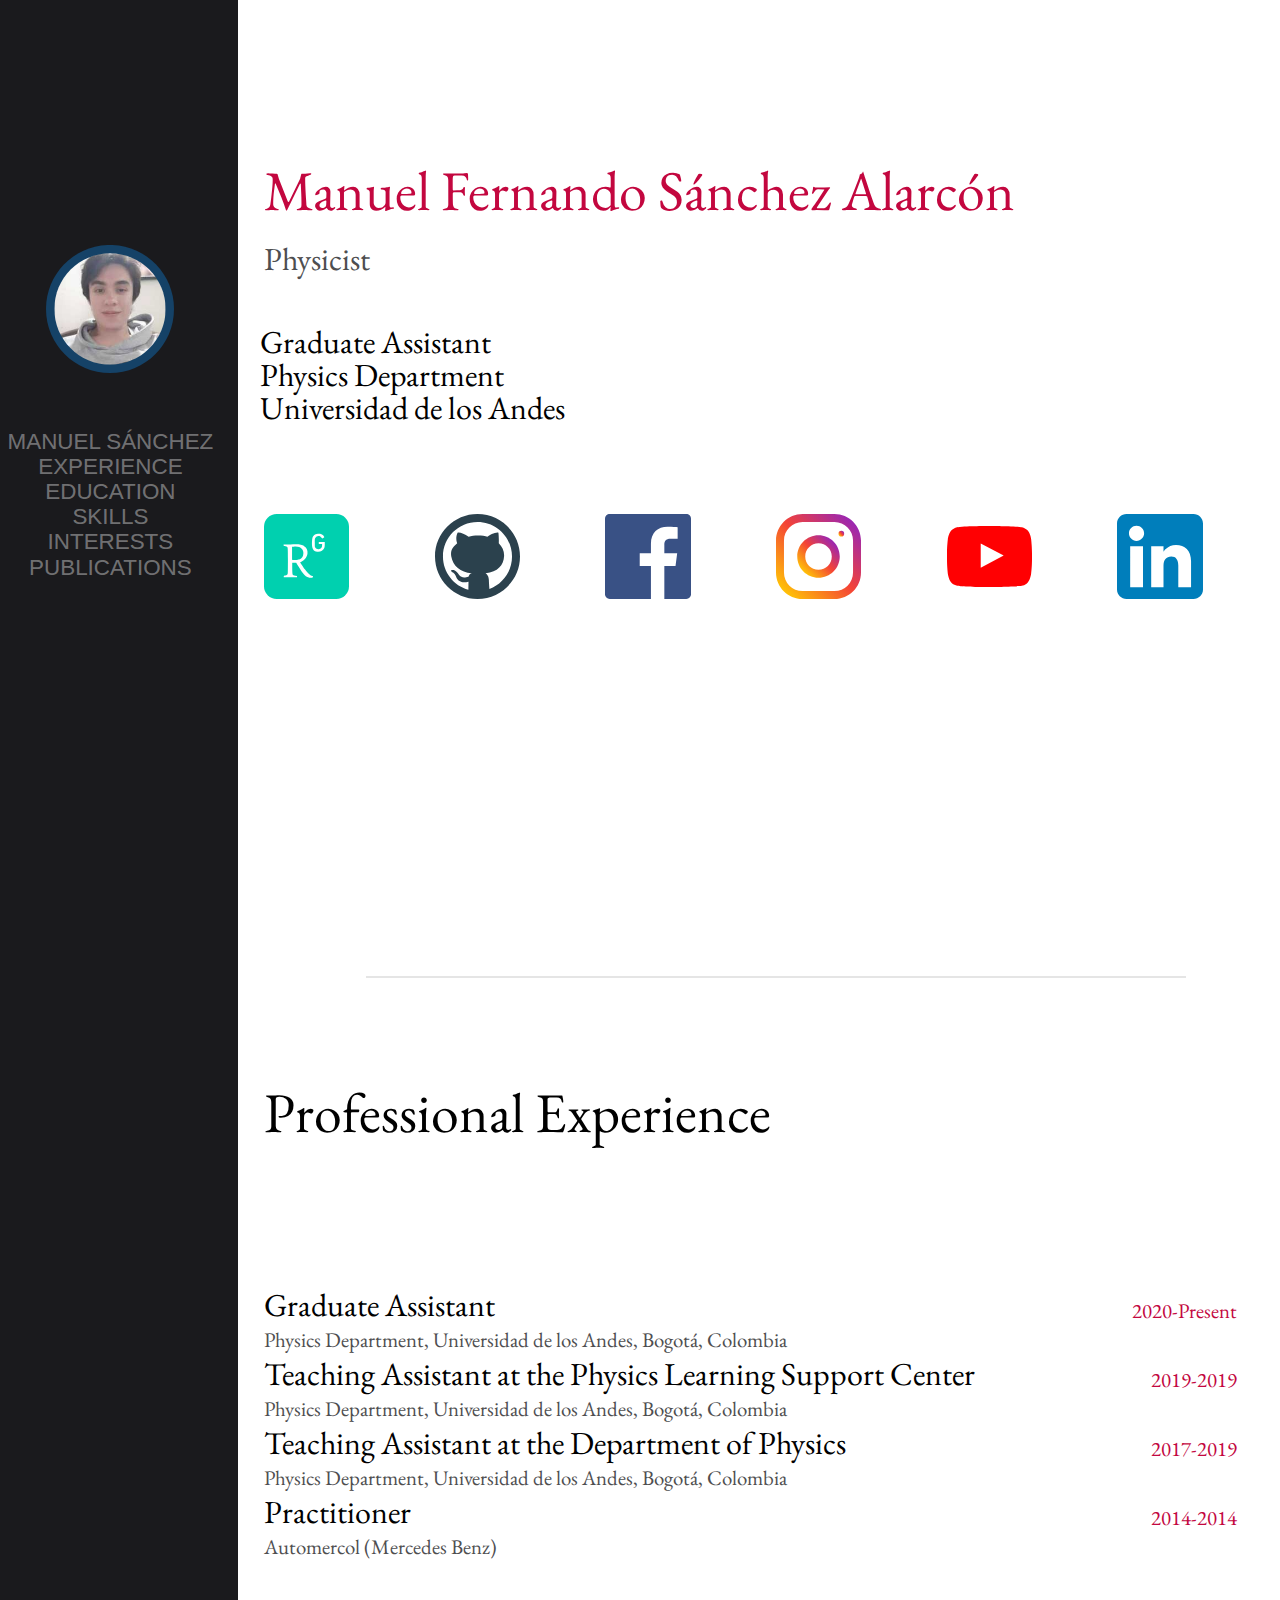
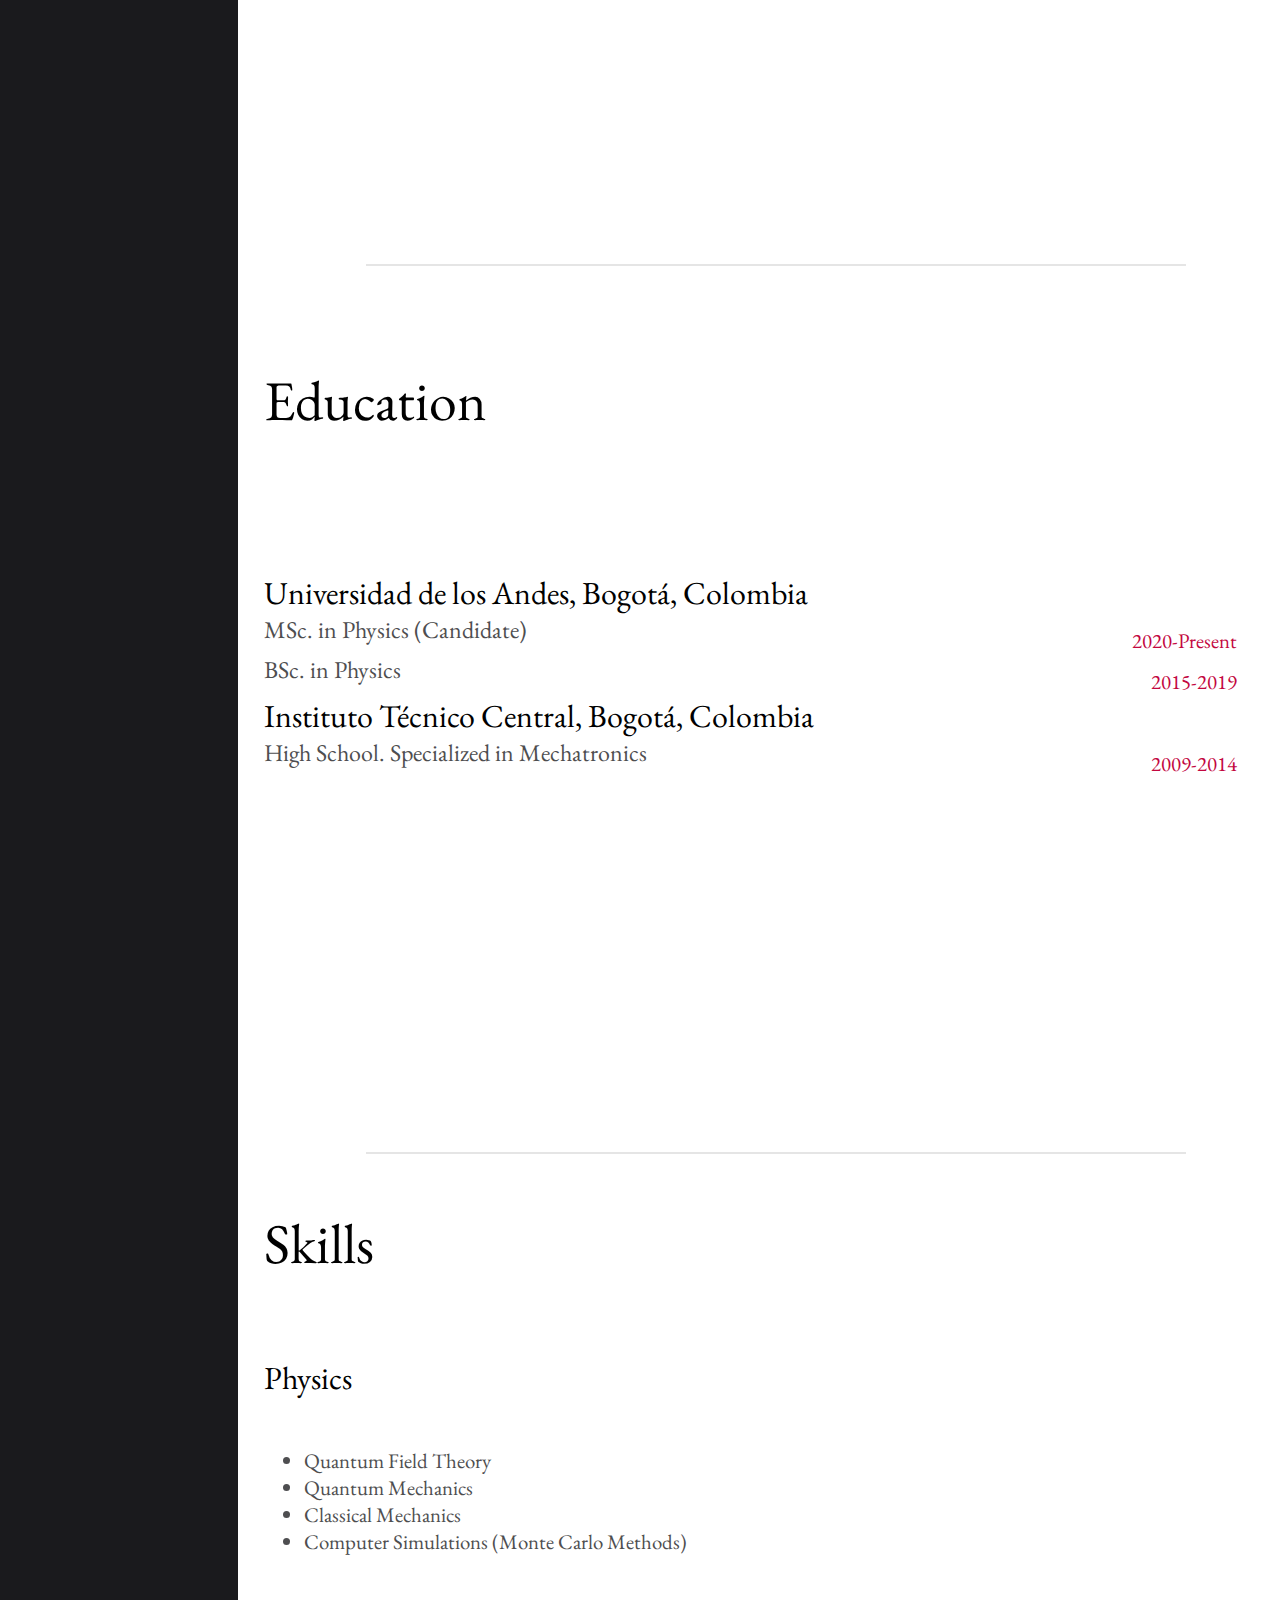
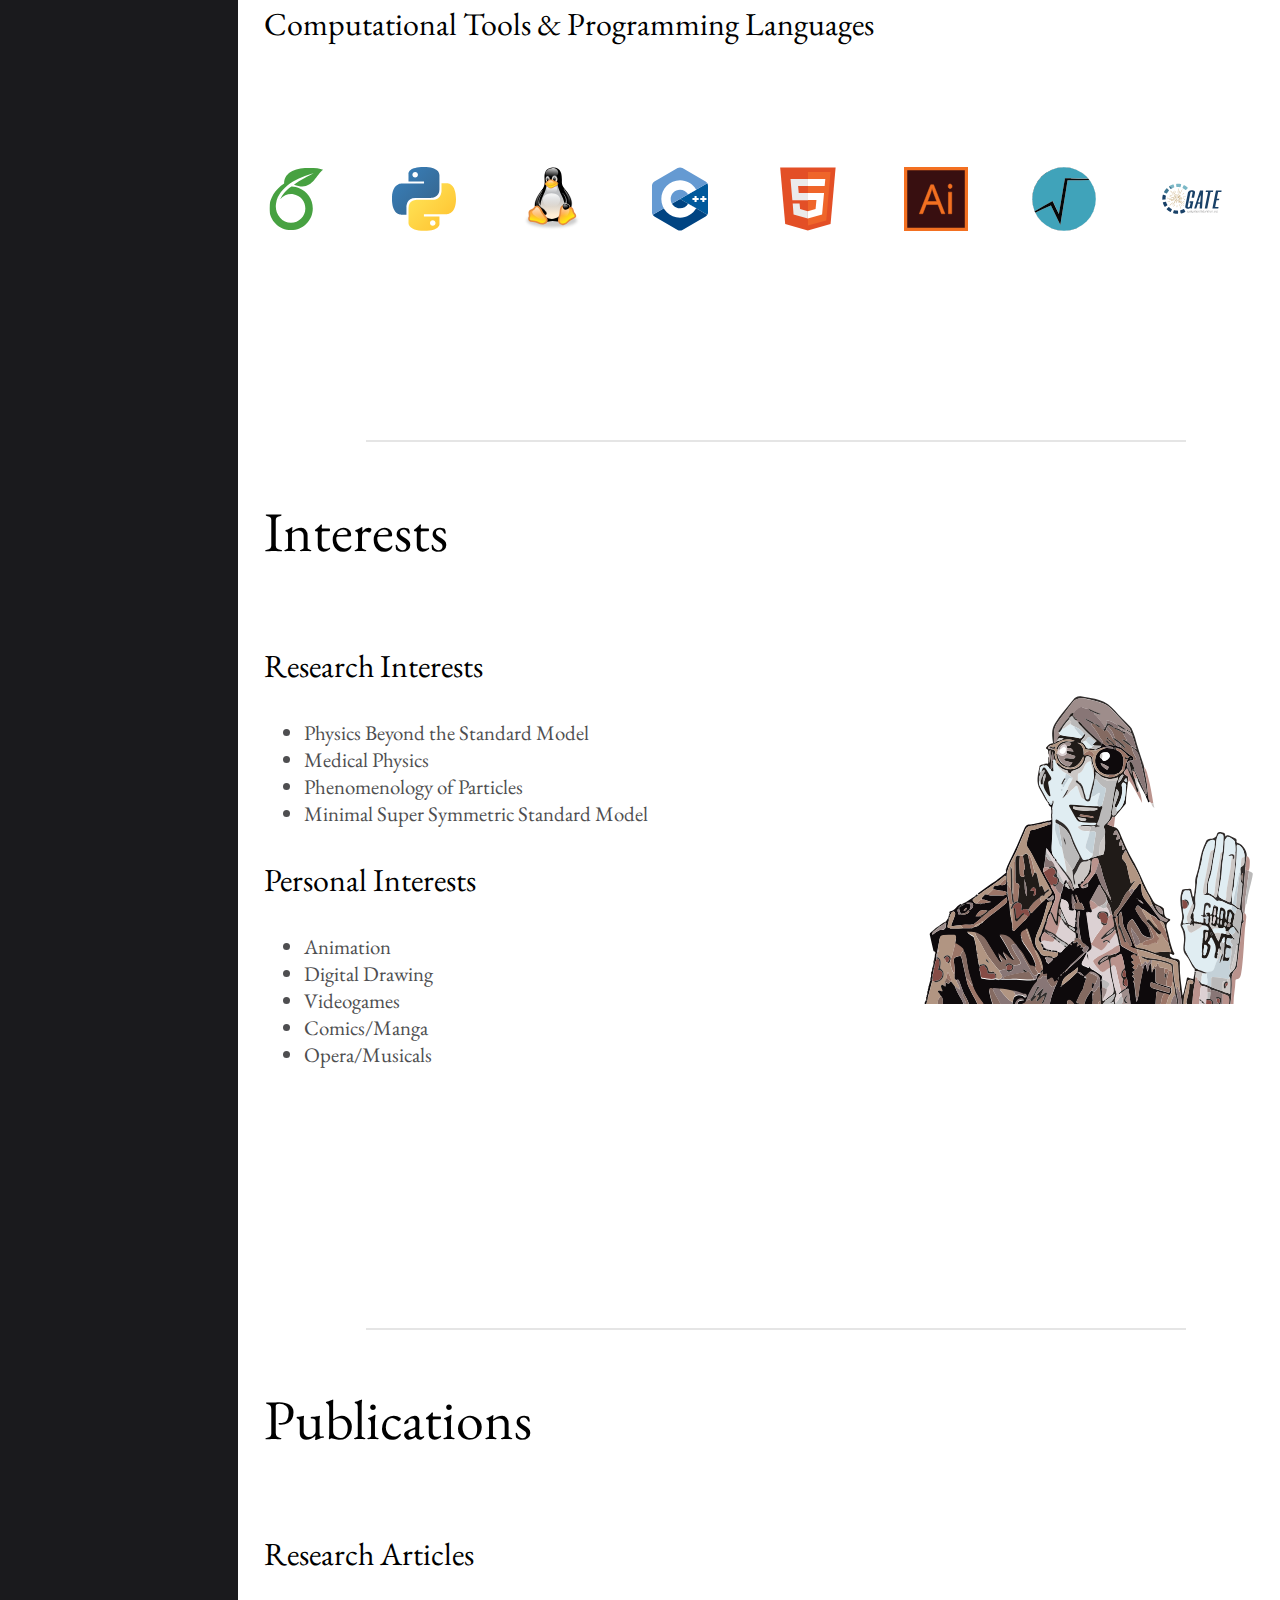
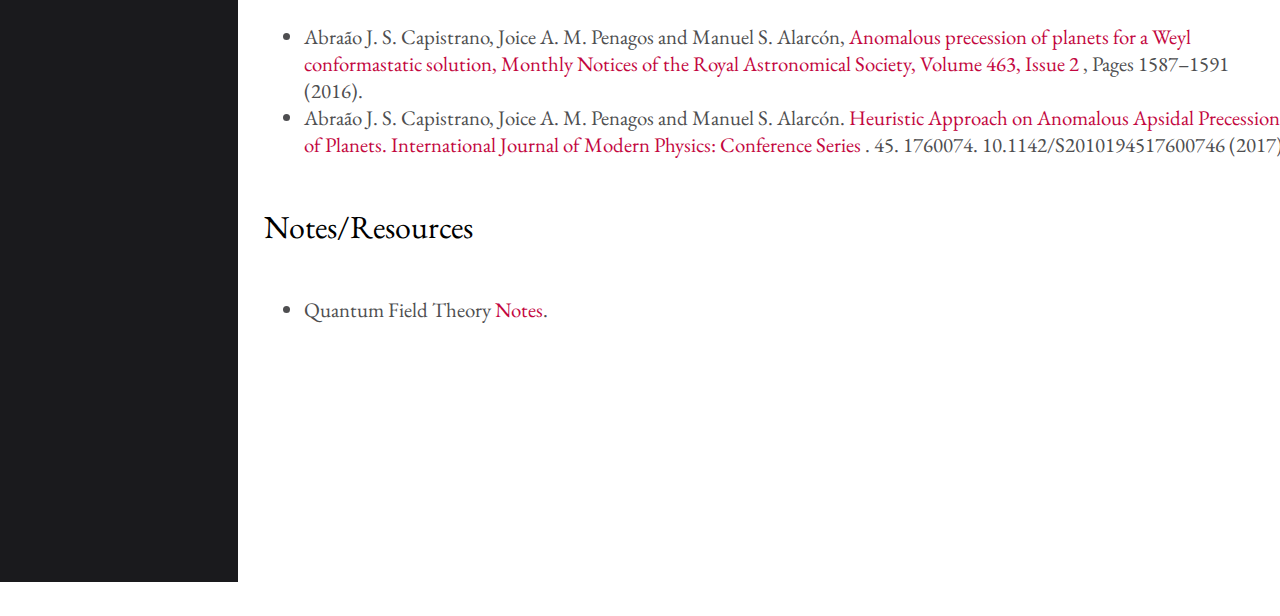
==== commit 265dcbac: "Add files via upload" ====
--- a/index.html
+++ b/index.html
@@ -17,11 +17,11 @@
 		</div>
 		<div class="Opciones_Menu">
 			<a href="#top" class="Menu">MANUEL SÁNCHEZ</a>
-			<a href="#experiencia" class="Menu">EXPERIENCE</a>
-			<a href="#educacion" class="Menu">EDUCATION</a>
-			<a href="#skills" class="Menu">SKILLS</a>
-			<a href="#intereses" class="Menu">INTERESTS</a>
-			<a href="#publicaciones" class="Menu">PUBLICATIONS</a>
+			<a href="#experience" class="Menu">EXPERIENCE</a>
+			<a href="#education" class="Menu">EDUCATION</a>
+			<a href="#skillss" class="Menu">SKILLS</a>
+			<a href="#interests" class="Menu">INTERESTS</a>
+			<a href="#publications" class="Menu">PUBLICATIONS</a>
 		</div>	
 	</div>
 	
@@ -46,6 +46,8 @@
 				<a href="https://www.linkedin.com/in/manuel-fernando-sanchez-alarcon/"><img src="Img/linkedin.svg" alt="Icono" class="Icono"></a>
 			</div>
 		</div>
+		
+		<hr id="experience" class="linea">
 		
 		<div id="experiencia" class="altura alineacion_contenido">
 			<a class="Titulo">Professional Experience</a>
@@ -75,6 +77,8 @@
 			<a class="Texto2 Gris">Automercol (Mercedes Benz)</a>
 		</div>
 		
+		<hr id="education" class="linea">
+		
 		<div id="educacion" class="altura alineacion_contenido">
 			<a class="Titulo">Education</a>
 			
@@ -93,6 +97,8 @@
 				<a class="Fechas Rojo">2009-2014</a>
 			</div>
 		</div>
+		
+		<hr id="skillss" class="linea">
 		
 		<div id="skills" class="altura alineacion_contenido">
 			<a class="Titulo2">Skills</a>
@@ -118,6 +124,8 @@
 				<a href="https://opengate.readthedocs.io/en/latest/index.html"><img src="Img/gate.svg" alt="Icono" class="Icono2"></a>
 			</div>
 		</div>
+		
+		<hr id="interests" class="linea">
 		
 		<div id="intereses" class="altura alineacion_contenido">
 			
@@ -150,8 +158,10 @@
 			</div>
 		</div>
 		
+		<hr id="publications" class="linea">
+		
 		<div id="publicaciones" class="altura alineacion_contenido">
-			<p class="Titulo">Publications</p>
+			<p class="Titulo2">Publications</p>
 			<p class="Texto">Research Articles</p>
 			<ul>
 				<li class="Texto2 Gris"> Abraão J. S. Capistrano, Joice A. M. Penagos and Manuel S. Alarcón, <a href="https://academic.oup.com/mnras/article/463/2/1587/2892133" class="Rojo links">Anomalous precession of planets for a Weyl conformastatic solution, Monthly Notices of the Royal Astronomical Society, Volume 463, Issue 2 </a>, Pages 1587–1591 (2016).</li>
--- a/Styles2.css
+++ b/Styles2.css
@@ -18,6 +18,12 @@
 	height: 100%;
 }
 
+.linea{
+	width: 80%;
+	height:0.2%; 
+	border-width:0; 
+	background-color:rgba(0,0,0,0.1)
+}
 
 .Menu_lateral{
 	position: fixed;
@@ -47,8 +53,7 @@
 	color: rgba(255,255,255,0.40);
 	font-family: "Gill Sans", "Gill Sans MT", "Myriad Pro", "DejaVu Sans Condensed", Helvetica, Arial, sans-serif;
 	font-size: 140%;
-	margin-top: -10%;
-	margin-bottom: -10%;
+	margin-top: -20%;
 	text-decoration: none;
 }
 .Menu:hover{
@@ -57,7 +62,7 @@
 
 .Foto{
 	width: 50%;
-	margin-bottom: 40%;/*20vh;*/
+	margin-bottom: 60%;/*20vh;*/
 	margin-top: -510vh;
 }
 
@@ -330,11 +335,10 @@
 	
 	.Menu_lateral{
 		position: fixed;
-		width: 100%;
-		padding-top: 5vh;
-		padding-bottom: 5vh;
+		width: 105%;
+		padding-top: 3vh;
+		padding-bottom: 3vh;
 		margin-top: -2vh;
-		margin-bottom: 2vh;
 		align-content: center;
 		justify-content: center;
 	}
@@ -353,22 +357,23 @@
 	
 	.Contenido{
 		margin: 0 auto;
+		margin-top: 8%;
 		width: 95%;
 	}
 	
 	.Menu{
-		font-size: 100%;
+		font-size: 90%;
 		margin: 0 auto;
 	}
 	
 	.Titulo{
-		font-size: 320%;
+		font-size: 310%;
 		margin-top: 18vh;
 	}
 
 	.Titulo2{
-		font-size: 320%;
-		margin-top: 13vh;
+		font-size: 310%;
+		margin-top: 18vh;
 	}
 	
 	.Texto{
@@ -408,11 +413,10 @@
 	
 	.Menu_lateral{
 		position: fixed;
-		width: 100%;
-		padding-top: 5vh;
-		padding-bottom: 5vh;
+		width: 105%;
+		padding-top: 3vh;
+		padding-bottom: 3vh;
 		margin-top: -2vh;
-		margin-bottom: 2vh;
 		align-content: center;
 		justify-content: center;
 	}
@@ -431,22 +435,23 @@
 	
 	.Contenido{
 		margin: 0 auto;
+		margin-top: 8%;
 		width: 95%;
 	}
 	
 	.Menu{
-		font-size: 90%;
+		font-size: 80%;
 		margin: 0 auto;
 	}
 	
 	.Titulo{
-		font-size: 310%;
+		font-size: 300%;
 		margin-top: 18vh;
 	}
 
 	.Titulo2{
-		font-size: 310%;
-		margin-top: 13vh;
+		font-size: 300%;
+		margin-top: 18vh;
 	}
 	
 	.Texto{
@@ -486,11 +491,10 @@
 	
 	.Menu_lateral{
 		position: fixed;
-		width: 100%;
-		padding-top: 5vh;
-		padding-bottom: 5vh;
+		width: 105%;
+		padding-top: 3vh;
+		padding-bottom: 3vh;
 		margin-top: -2vh;
-		margin-bottom: 2vh;
 		align-content: center;
 		justify-content: center;
 	}
@@ -509,22 +513,23 @@
 	
 	.Contenido{
 		margin: 0 auto;
+		margin-top: 8%;
 		width: 95%;
 	}
 	
 	.Menu{
-		font-size: 90%;
+		font-size: 70%;
 		margin: 0 auto;
 	}
 	
 	.Titulo{
-		font-size: 300%;
+		font-size: 290%;
 		margin-top: 18vh;
 	}
 
 	.Titulo2{
-		font-size: 300%;
-		margin-top: 13vh;
+		font-size: 290%;
+		margin-top: 18vh;
 	}
 	
 	.Texto{
@@ -557,18 +562,17 @@
 	}
 }
 
-@media (max-width: 750px) {
+@media (max-width: 780px) {
 	body{
     	flex-direction: column;
 	}
 	
 	.Menu_lateral{
 		position: fixed;
-		width: 100%;
-		padding-top: 5vh;
-		padding-bottom: 5vh;
+		width: 105%;
+		padding-top: 3vh;
+		padding-bottom: 3vh;
 		margin-top: -2vh;
-		margin-bottom: 2vh;
 		align-content: center;
 		justify-content: center;
 	}
@@ -587,22 +591,23 @@
 	
 	.Contenido{
 		margin: 0 auto;
+		margin-top: 8%;
 		width: 95%;
 	}
 	
 	.Menu{
-		font-size: 80%;
+		font-size: 60%;
 		margin: 0 auto;
 	}
 	
 	.Titulo{
-		font-size: 290%;
+		font-size: 280%;
 		margin-top: 18vh;
 	}
 
 	.Titulo2{
-		font-size: 290%;
-		margin-top: 13vh;
+		font-size: 280%;
+		margin-top: 18vh;
 	}
 	
 	.Texto{
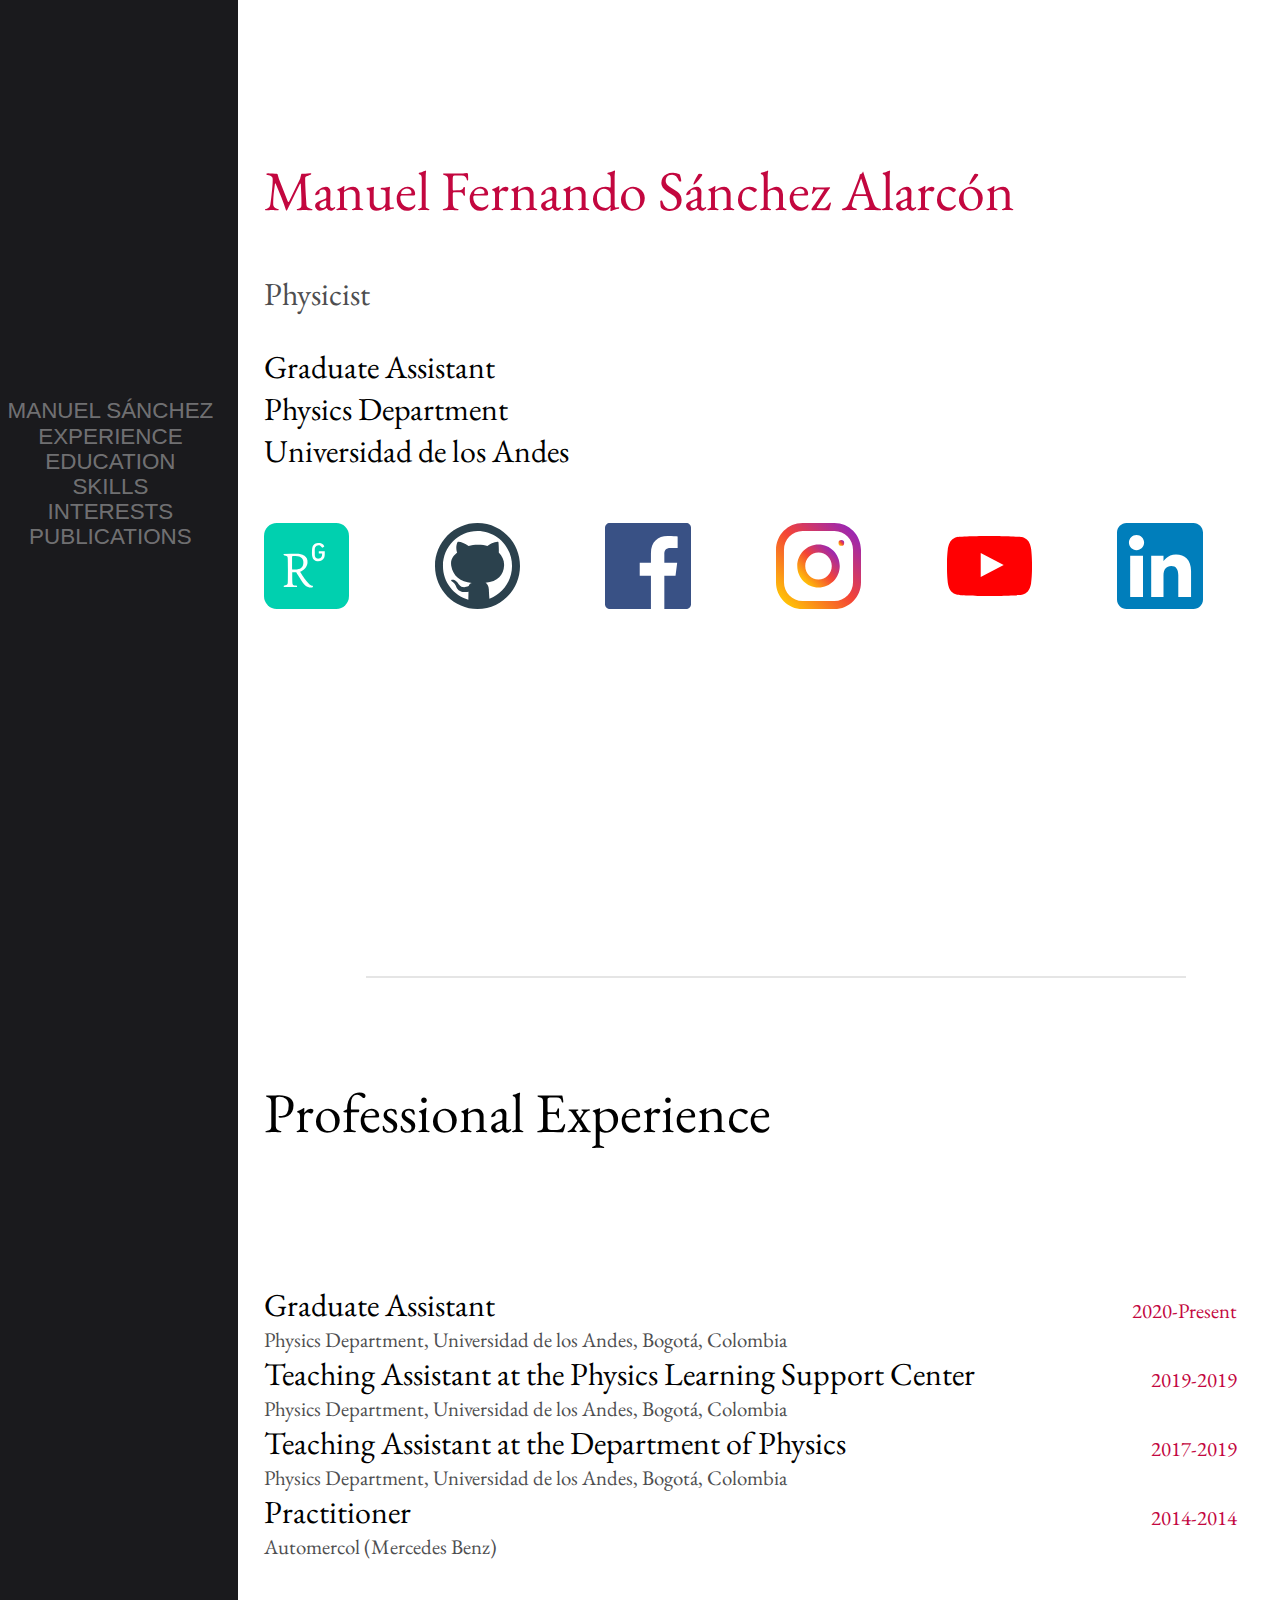
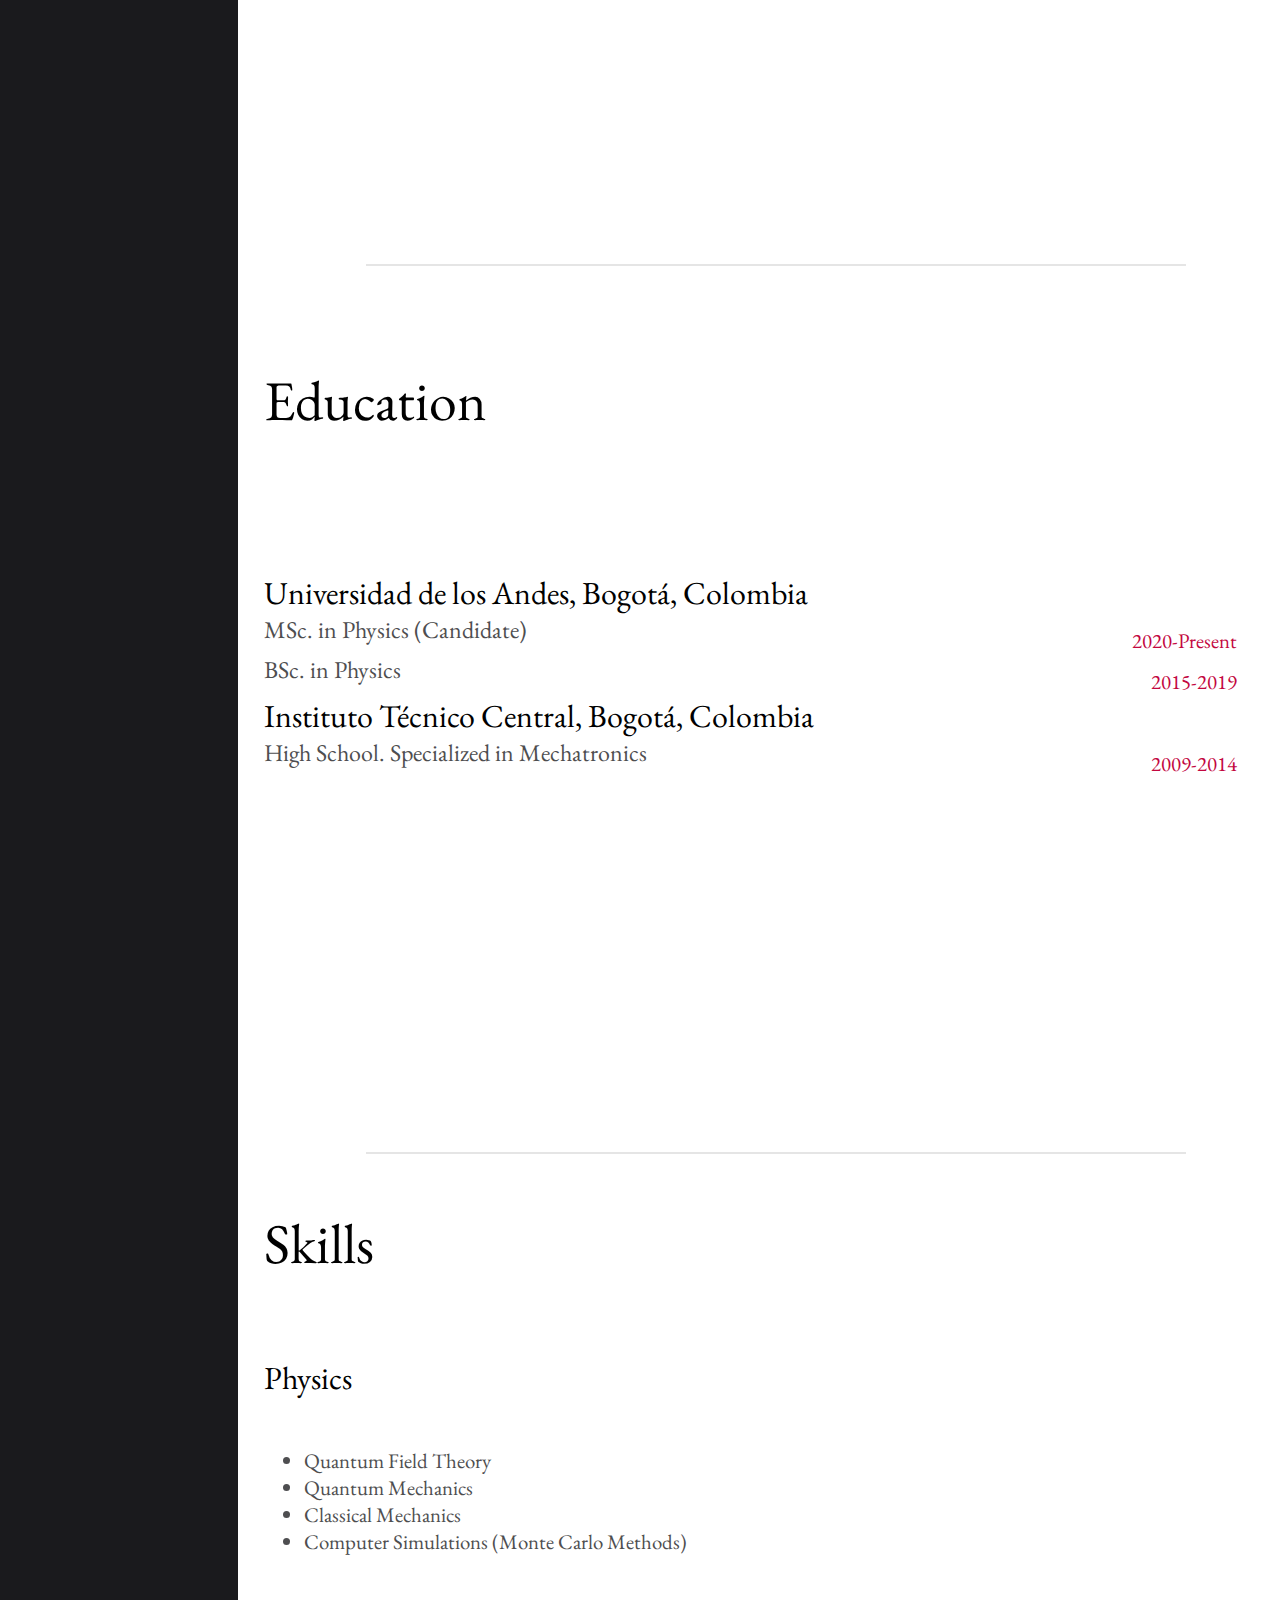
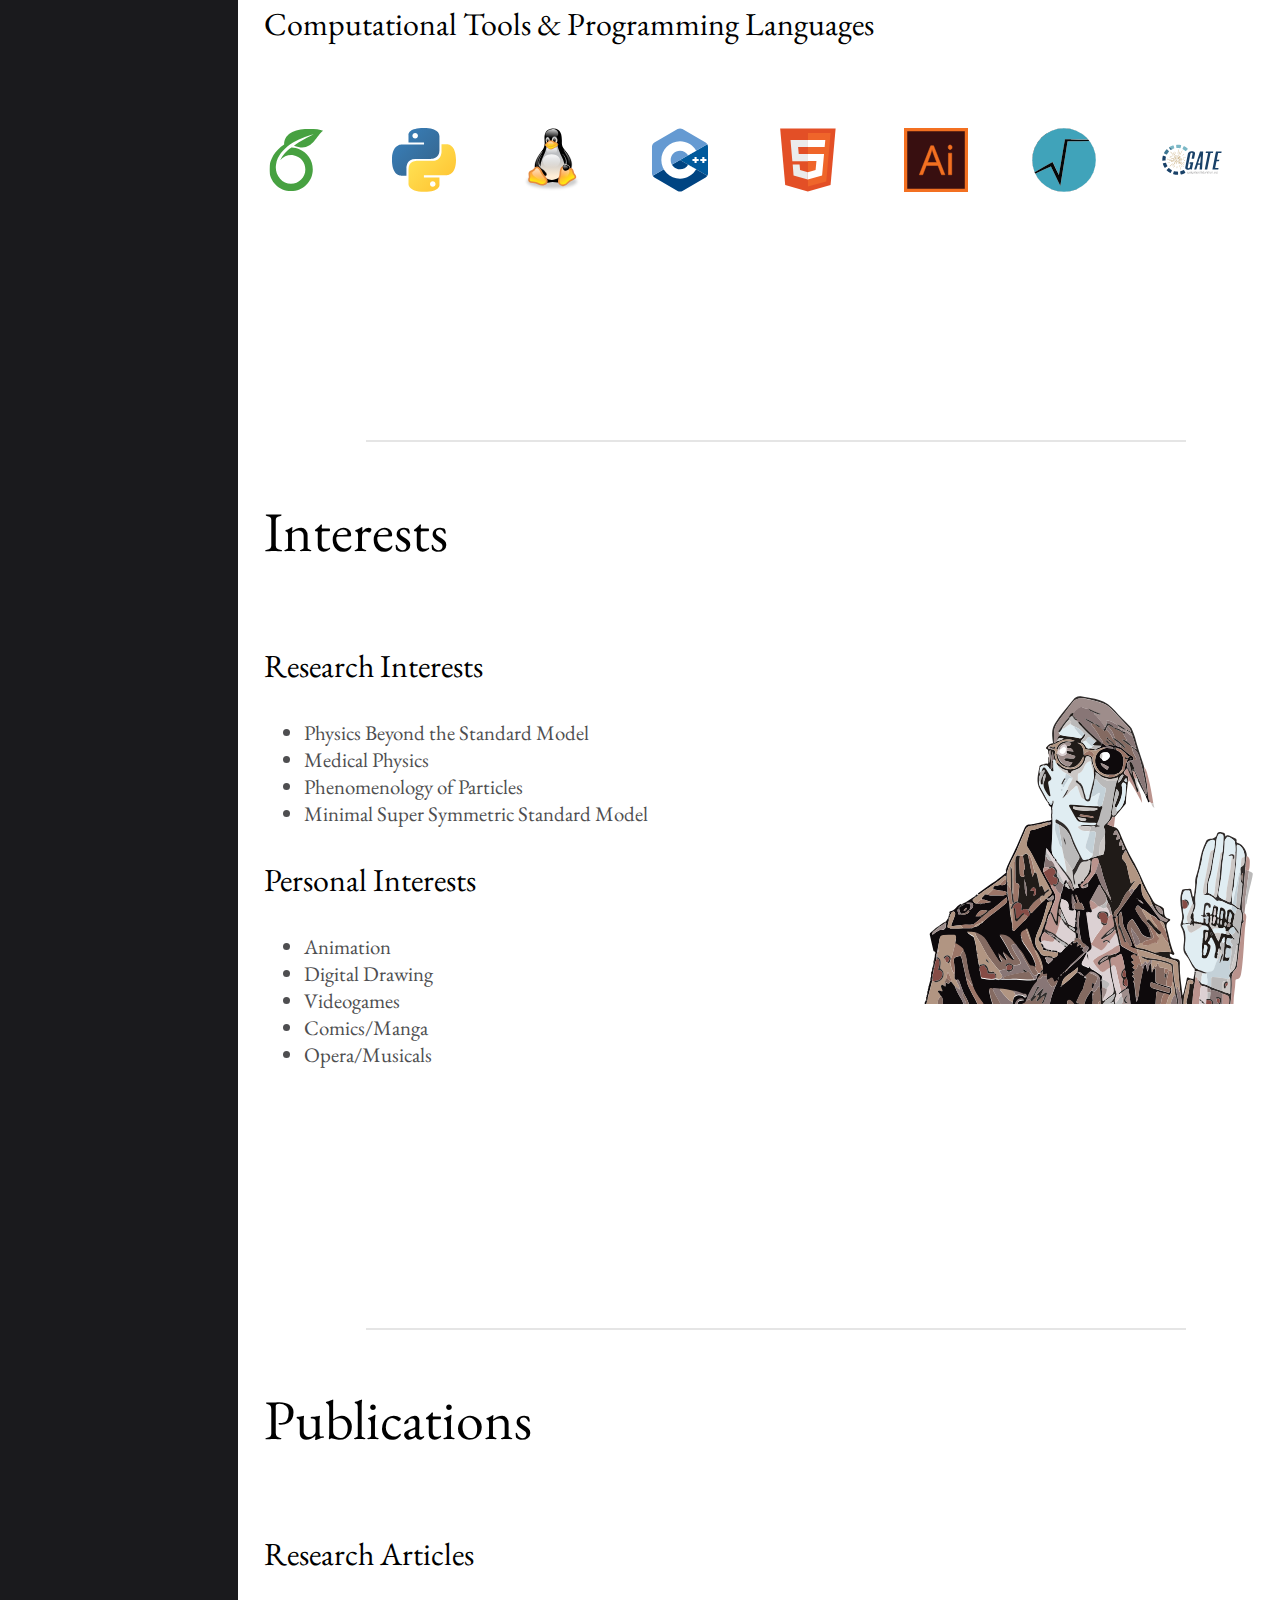
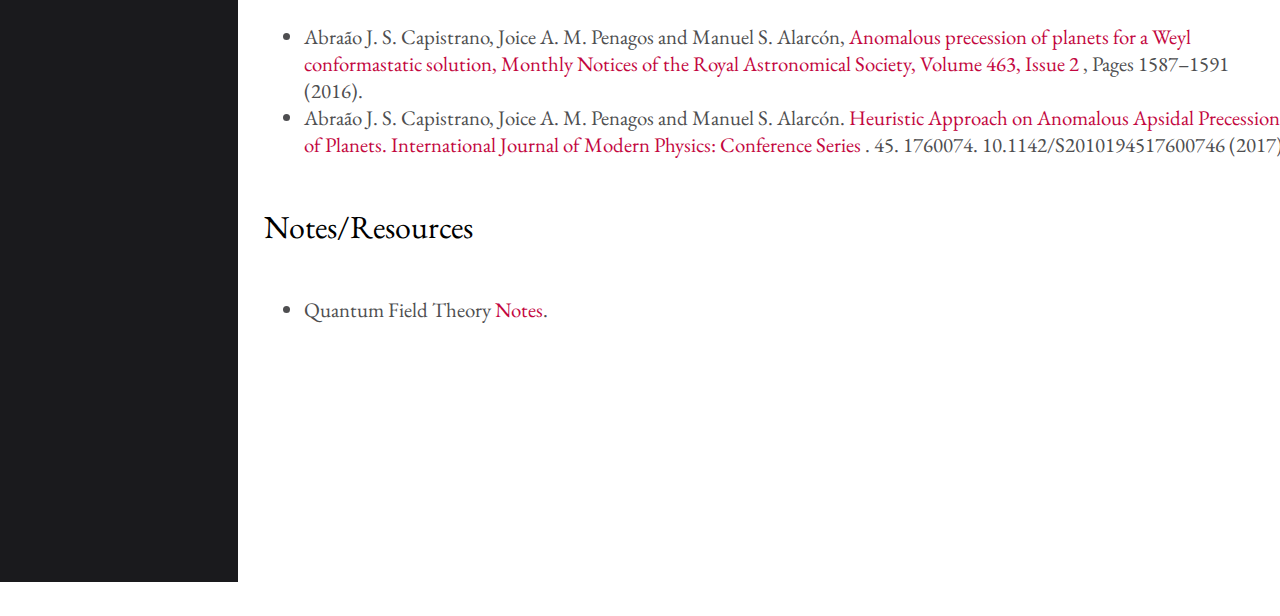
==== commit 29a10bcb: "Add files via upload" ====
--- a/index.html
+++ b/index.html
@@ -38,7 +38,7 @@
 			</div>
 		
 			<div class="Iconos">
-				<a href="https://www.researchgate.net/profile/Manuel_Fernando3"><img src="Img/researchgate.svg" alt="Icono" class="Icono"></a>
+				<a href="https://www.researchgate.net/profile/Manuel_Fernando3" onmouseover="myFunction()"><img src="Img/researchgate.svg" alt="Icono" class="Icono"></a>
 				<a href="https://github.com/Spoksonat"><img src="Img/github.svg" alt="Icono" class="Icono"></a>
 				<a href="https://www.facebook.com/manuelfer.san/"><img src="Img/facebook.svg" alt="Icono" class="Icono"></a>
 				<a href="https://www.instagram.com/manuelfsanchez97/"><img src="Img/instagram.svg" alt="Icono" class="Icono"></a>
@@ -176,6 +176,16 @@
 		
 	</div>
 	
+
+<script>
+// When the user clicks on div, open the popup
+function myFunction() {
+  var popup = document.getElementById("myPopup");
+  popup.classList.toggle("show");
+}
+</script>
 	
 </body>
+	
+
 </html>
--- a/Styles2.css
+++ b/Styles2.css
@@ -44,10 +44,10 @@
 	width: 100%;
 	display: flex;
 	flex-direction: column;
+	margin-top: -485vh;
 	align-items: center;
 	justify-content: center;
-	flex-flow: column-reverse; /*Invierte el orden de los elementos dentro de un contenedor*/
-}
+	flex-flow: column-reverse; /*Invierte el orden de los elementos dentro de un contenedor*/}
 
 .Menu{
 	color: rgba(255,255,255,0.40);
@@ -63,7 +63,7 @@
 .Foto{
 	width: 50%;
 	margin-bottom: 60%;/*20vh;*/
-	margin-top: -510vh;
+	display: none;
 }
 
 .Contenido{
@@ -93,13 +93,13 @@
 #ocupacion{
 	font-size: 200%;
 	color: #4E4E50;
-	margin-top:-5vh;
-	margin-bottom: 5vh;
+	margin-top: -1%;
+	margin-bottom: 3%;
 }
 
 .Ocupacion2{
 	font-size: 200%;
-	margin: -0.5vh;
+	margin: 0.01%;
 }
 
 .Iconos{
@@ -108,7 +108,7 @@
 	flex-direction: row;
 	align-items: center;
 	justify-content: space-around;
-	margin-top: 10vh;
+	margin-top: 5%;
 }
 
 .Icono{
@@ -117,6 +117,17 @@
 
 .Icono:hover{
 	transform: scale(1.1);
+}
+
+
+@-webkit-keyframes fadeIn {
+  from {opacity: 0;} 
+  to {opacity: 1;}
+}
+
+@keyframes fadeIn {
+  from {opacity: 0;}
+  to {opacity:1 ;}
 }
 
 #manuel{
@@ -336,9 +347,9 @@
 	.Menu_lateral{
 		position: fixed;
 		width: 105%;
-		padding-top: 3vh;
-		padding-bottom: 3vh;
-		margin-top: -2vh;
+		padding-top: 15px;
+		padding-bottom: 15px;
+		margin-top: -9px;
 		align-content: center;
 		justify-content: center;
 	}
@@ -414,9 +425,10 @@
 	.Menu_lateral{
 		position: fixed;
 		width: 105%;
-		padding-top: 3vh;
-		padding-bottom: 3vh;
-		margin-top: -2vh;
+		padding-top: 15px;
+		padding-bottom: 15px;
+		width: 105%;
+		margin-top: -9px;
 		align-content: center;
 		justify-content: center;
 	}
@@ -491,10 +503,10 @@
 	
 	.Menu_lateral{
 		position: fixed;
+		padding-top: 15px;
+		padding-bottom: 15px;
 		width: 105%;
-		padding-top: 3vh;
-		padding-bottom: 3vh;
-		margin-top: -2vh;
+		margin-top: -9px;
 		align-content: center;
 		justify-content: center;
 	}
@@ -569,10 +581,10 @@
 	
 	.Menu_lateral{
 		position: fixed;
+		padding-top: 15px;
+		padding-bottom: 15px;
 		width: 105%;
-		padding-top: 3vh;
-		padding-bottom: 3vh;
-		margin-top: -2vh;
+		margin-top: -9px;
 		align-content: center;
 		justify-content: center;
 	}
